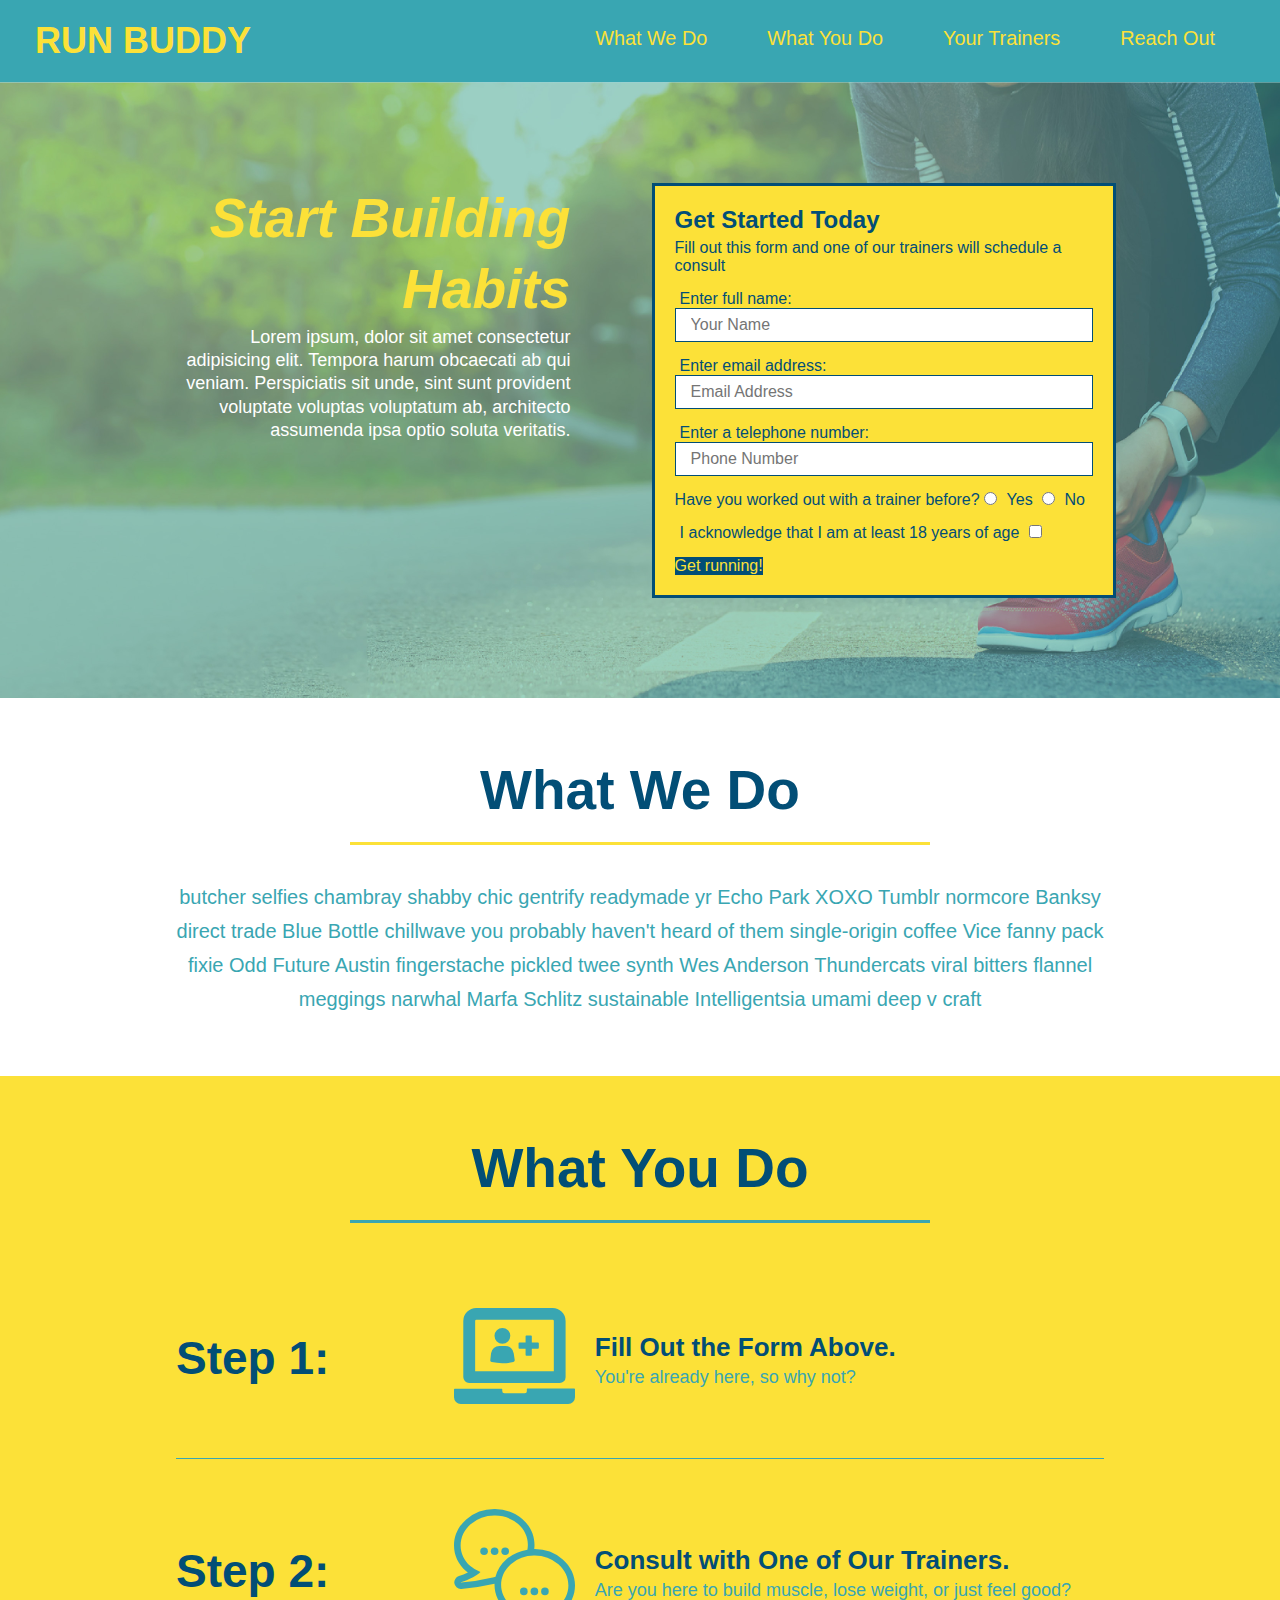
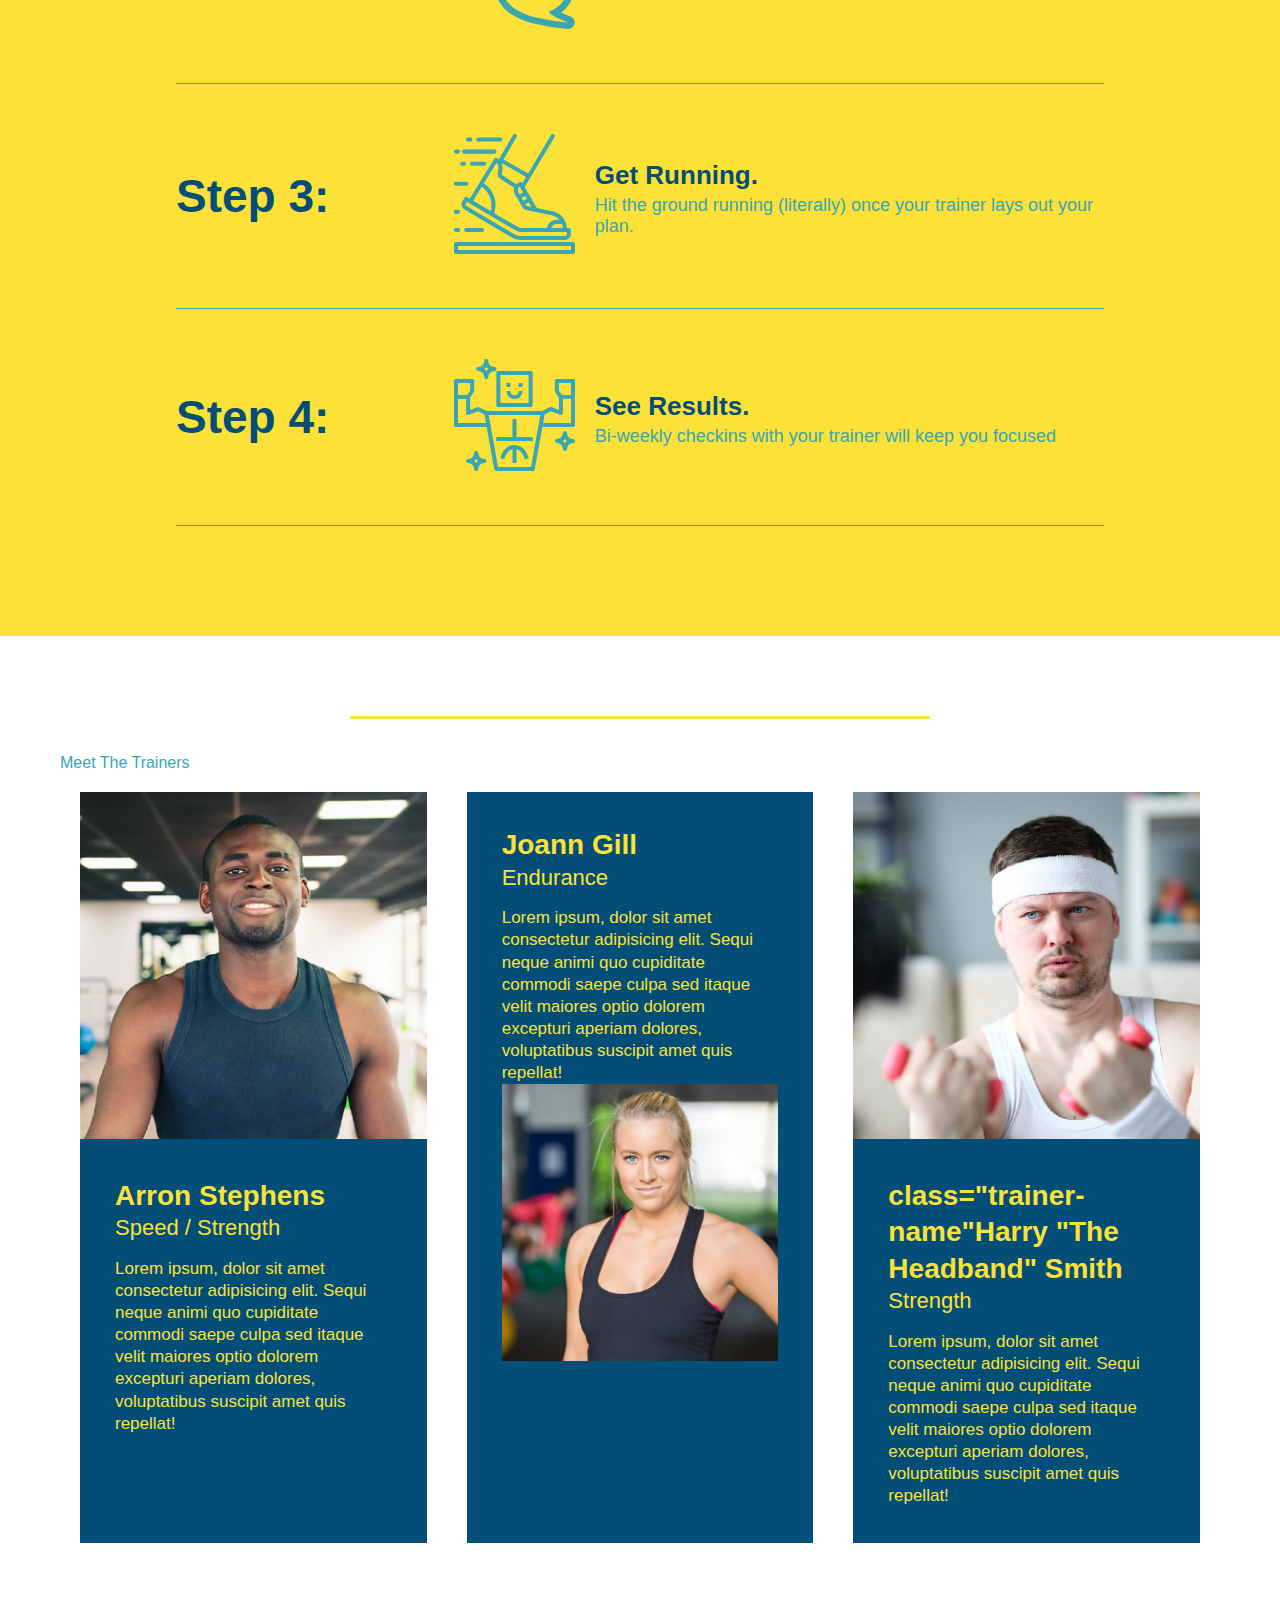
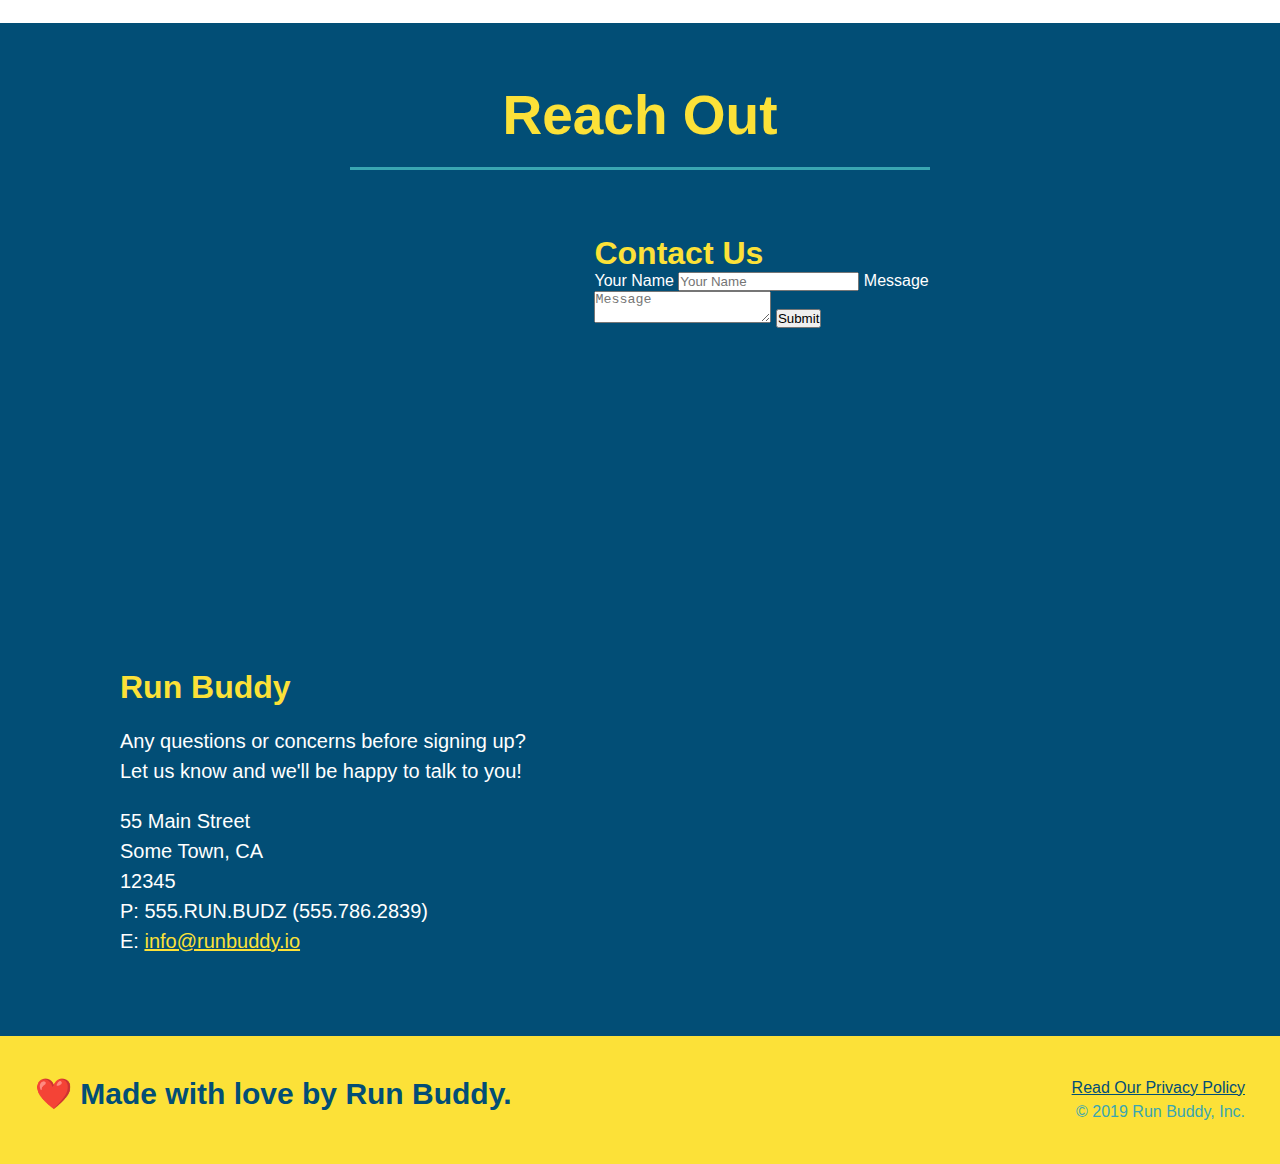
==== index.html @ b23d7da9 "add flexbox to the trainers" ====
<!DOCTYPE html>
<html lang="en">
    <head>
        <meta charset="UTF-8"/>
        <title>Run Buddy</title>
        <link rel="stylesheet" href="./assets/css/style.css" />
    </head>
    <body>
        <header>
            <h1>
                <a href="/">RUN BUDDY</a>
            </h1>
            
            <!--navigation-->
            <nav>
                <!-- Unordered list element -->
                <ul>
                    <!-- List item element -->
                    <li>
                    <!-- Anchor element -->
                    <a href="#what-we-do">What We Do</a>
                    </li>
                    <li>
                    <a href="#what-you-do">What You Do</a>
                    </li>
                    <li>
                    <a href="#your-trainers">Your Trainers</a>
                    </li>
                    <li>
                    <a href="#reach-out">Reach Out</a>
                    </li>                
                </ul>
    
            </nav>    

        </header>


        
        <!--hero/jumbotron-->
        <section class="hero">  
            <div class="hero-cta">
                <h2>Start Building Habits</h2>
                <p>Lorem ipsum, dolor sit amet consectetur adipisicing elit. Tempora harum obcaecati ab qui veniam. Perspiciatis sit unde, sint sunt provident voluptate voluptas voluptatum ab, architecto assumenda ipsa optio soluta veritatis.
                </p>
            </div>
            <div class="hero-form"> 
                <h3>Get Started Today</h3>
                <p>Fill out this form and one of our trainers will schedule a consult</p>
                <!-- Add form element -->
            <form>
                <label for="name">Enter full name:</label>
                <input type="text" placeholder="Your Name" name="name" id="name" class="form-input"/>
                <label for="email">Enter email address:</label>
                <input type="email" placeholder="Email Address" name="email" id="email" class="form-input"/>
                <label for="phone">Enter a telephone number:</label>
                <input type="tel" placeholder="Phone Number" name="phone" id="phone" class="form-input"/>
                <p>
                    Have you worked out with a trainer before?
                    <input type="radio" name="trainer-confirm" id="trainer-yes" />
                    <label for="trainer-yes">Yes</label>
                    <input type="radio" name="trainer-confirm" id="trainer-no" />
                    <label for="trainer-no">No</label>
                  </p>
                  <p>
                      <label for="checkbox">I acknowledge that I am at least 18 years of age
                      </label>
                    <input type="checkbox" name="age-confirm" id="checkbox" />
                  </p>
                  <button type="submit">
                    Get running!
                  </button>
            </form>
            </div>
        </section>
        <!-- end hero -->

        <!--"what we do" section-->
        <section id="what-we-do" class="intro">
            <div class="flex-row">
            <h2 class="section-title primary-border">What We Do </h2>
            </div>
            <div class="flex-row"> 
            <p>
                butcher selfies chambray shabby chic gentrify readymade yr Echo Park XOXO Tumblr normcore Banksy direct trade Blue Bottle chillwave you probably haven't heard of them single-origin coffee Vice fanny pack fixie Odd Future Austin fingerstache pickled twee synth Wes Anderson Thundercats viral bitters flannel meggings narwhal Marfa Schlitz sustainable Intelligentsia umami deep v craft
              </p>
            </div>

        </section>

        <!--"what you do" section-->
        <section id="what-you-do" class="steps"> 
            <div class="flex-row">
            <h2 class="section-title secondary-border">What You Do </h2>
            </div>

            <div class="step">
                <h3>Step 1: </h3> 
                <div class="step-info">
                    <div class="step-img">
                    <img src="./assets/images/step-1.svg" alt="" />
                    </div> 
                 <div class="step-text">    
                <h4>Fill Out the Form Above.</h4>
                <p>You're already here, so why not?</p>
                </div>
            </div>
         </div>


            <div class="step">
                <h3>Step 2: </h3>
                <div class="step-info">
                    <div class="step-img">
                    <img src="./assets/images/step-2.svg" alt="" />
                    </div> 
                <div class="step-text">  
                <h4>Consult with One of Our Trainers.</h4>
                <p>Are you here to build muscle, lose weight, or just feel good?</p>
                </div>
            </div>
        </div>

            <div class="step">
                <h3>Step 3: </h3>
                <div class="step-info">
                    <div class="step-img">
                    <img src="./assets/images/step-3.svg" alt="" />
                </div> 
                <div class="step-text">  
                <h4> Get Running.</h4> 
                <p>Hit the ground running (literally) once your trainer lays out your plan.</p>
            </div>
        </div>
    </div>

            <div class="step">
                <h3>Step 4: </h3>
                <div class="step-info">
                    <div class="step-img">
                <img src="./assets/images/step-4.svg" alt="" />
                </div> 
                <div class="step-text">  
             <h4>See Results.</h4>
            <p>Bi-weekly checkins with your trainer will keep you focused</p>
            </div>
        </div>
    </div>
            
        </section>
        
        <!--"meet the trainers" section-->
        <section id="your-trainers" >
            <div class="flex-row">
            <h2 class="section-title primary-border">
            </div>
                Meet The Trainers </h2>
                <div class="trainers"> 
                <article class="trainer">
                    <img src="./assets/images/trainer-1.jpg" alt="Arron Stephens in his workout clothes, ready to pump iron" />
                    <div class="trainer-bio" >
                        <h3 class="trainer-name">Arron Stephens</h3>
                        <h4 class="trainer-role">Speed / Strength</h4>
                        <p>
                            Lorem ipsum, dolor sit amet consectetur adipisicing elit. Sequi neque animi quo cupiditate commodi saepe culpa sed
                            itaque velit maiores optio dolorem excepturi aperiam dolores, voluptatibus suscipit amet quis repellat!
                        </p>
                    </div>
                </article>

                <article class="trainer">
                    <div class="trainer-bio">
                        <h3 class="trainer-name">Joann Gill</h3>
                        <h4 class="trainer-role">Endurance</h4>
                        <p>
                            Lorem ipsum, dolor sit amet consectetur adipisicing elit. Sequi neque animi quo cupiditate commodi saepe culpa sed
                            itaque velit maiores optio dolorem excepturi aperiam dolores, voluptatibus suscipit amet quis repellat!
                        </p>
                        <img src="./assets/images/trainer-2.jpg" alt="Joann Gill cooling off after a workout" />
                    </div>
                </article>

                <article class="trainer">
                    <img src="./assets/images/trainer-3.jpg" alt="Harry Smith wearing a headband and lifting comically small pink weights" />
                    <div class="trainer-bio">
                        <h3> class="trainer-name"Harry "The Headband" Smith</h3>
                        <h4 class="trainer-role">Strength</h4>
                        <p>
                            Lorem ipsum, dolor sit amet consectetur adipisicing elit. Sequi neque animi quo cupiditate commodi saepe culpa sed
                            itaque velit maiores optio dolorem excepturi aperiam dolores, voluptatibus suscipit amet quis repellat!
                        </p>
                    </div>
                </article>
            </div>
        </section>

        <!--"reach out" section-->
        <section id="reach-out" class="contact">
            <h2 class="section-title secondary-border ">Reach Out</h2>
            <div class="contact-info"> 
                <div>
                <iframe 
                src="https://www.google.com/maps/embed?pb=!1m18!1m12!1m3!1d425342.19918935373!2d-112.4059307425266!3d33.60566950318385!2m3!1f0!2f0!3f0!3m2!1i1024!2i768!4f13.1!3m3!1m2!1s0x872b12ed50a179cb%3A0x8c69c7f8354a1bac!2sPhoenix%2C%20AZ!5e0!3m2!1sen!2sus!4v1605981484242!5m2!1sen!2sus" 
                width="400" height="400" 
                frameborder="0" 
                style="border:0;" 
                allowfullscreen="" 
                aria-hidden="false" 
                tabindex="0"> 
                </iframe>
            </div>

            <div class="contact-form">
                <h3>Contact Us</h3>
                <form>
                  <label for="contact-name">Your Name</label>
                  <input type="text" id="contact-name" placeholder="Your Name" />
              
                  <label for="contact-message">Message</label>
                  <textarea id="contact-message" placeholder="Message"></textarea>
              
                  <button type="submit">Submit</button>
                </form>
              </div>

            <div>
                <h3 >Run Buddy</h3>
                <p>
                  Any questions or concerns before signing up?
                  <br />
                  Let us know and we'll be happy to talk to you!
                </p>
                <address>
                    55 Main Street <br/>
                    Some Town, CA <br/>
                    12345 <br/>
                    P: 555.RUN.BUDZ (555.786.2839)<br/>
                    E: <a href="mailto:info@runbuddy.io">info@runbuddy.io</a>
                </address>
              </div>
            </div>
            
        </section>
        
        <!--footer-->
        <footer>
        <h2>❤️ Made with love by Run Buddy.</h2>
        <div>
            <a href="./privacy-policy.html">Read Our Privacy Policy</a><br />
            &copy; 2019 Run Buddy, Inc.
          </div>
        </footer>

    </body>
</html>
---- assets/css/style.css ----
* {
    margin: 0;
    padding: 0;
    box-sizing: border-box;
  }

body {
    /* more on this crazy alphanumerical value in a minute! */
    color: #39a6b2;
    font-family: Helvetica, Arial, sans-serif;
  }

  /* apply styles to <header> */
header {
    padding: 20px 35px;
    background-color: #39a6b2;
    display: flex;
    justify-content: space-between;
    flex-wrap: wrap;
  }

  header h1 {
    font-weight: bold;
    font-size: 36px;
    color: #fce138;
    margin: 0;
  }
  
  header a {
    text-decoration: none;
    color: #fce138;
  }


  header nav {
    margin: 7px 0;
  }

  header nav ul {
    display: flex;
    flex-wrap: wrap;
    justify-content: space-between;
    align-items: center;
    list-style: none;
  }

  header nav ul li a {
    margin: 0 30px;
    font-weight: lighter;
    font-size: 1.55vw;
  }

  section {
    padding: 60px;
  }

  /* Hero Style Start */
.hero {
    background-image: url("./hero-bg.jpg");
    background-size: cover;
    background-position: center;
    display: flex;
    justify-content: center;
    flex-wrap: wrap;
  }

  .hero-cta{
    width: 35%;
    text-align: right;
    margin: 3.5%;
    color: #fff;
    font-size: 18px;
    line-height: 1.3;
  }

  .hero-cta h2{
    font-style: italic;
    font-size: 55px;
    color:#fce138;
  }

  .hero-form {
    border: 3px solid #024e76;
    background-color: #fce138;
    padding: 20px;
    color: #024e76;
    right: 140px;
    width: 40%;
    margin: 3.5%;
  }

  .hero-form h3 {
    font-size: 24px;
    margin: 0;
  }

  .hero-form p {
    margin: 5px 0 15px 0;
  }


.hero-form p {
    margin: 5px 0 15px 0;
  }
  
  .form-input {
    border: 1px solid #024e76;
    display: block;
    padding: 7px 15px;
    font-size: 16px;
    color: #024e76;
    width: 100%;
    margin-bottom: 15px;
  }

  .hero-form label {
    margin: 0 5px;
  }

  .hero-form button{
      color:#fce138;
      background-color:#024e76;
      border:none;
      padding: 10px 20 px;
      font-size: 16px;
  }
  /* Hero Style End */

.section-title {
    font-size: 55px;
    color: #024e76;
    border-bottom: 3px solid;
    padding-bottom: 20px;
    text-align: center;
    margin: 0 auto 35px auto;
    width: 50% ;
  }

  .primary-border{
    border-color: #fce138;
  }

  .intro p {
    line-height: 1.7;
    color: #39a6b2;
    width: 80%;
    font-size: 20px;
    margin: 0 auto;
    text-align: center;
  }

  .steps{
      background: #fce138;
  }

  .secondary-border{
      border-color: #39a6b2;
  }

  /* .steps div {
      margin-bottom: 80px;
  }

  .steps img {
      width: 15%;
      margin: 10px 0;
  } */

  .steps p {
    color: #39a6b2;
    font-size: 23px;
}

  .step {
    margin: 50px auto;
    padding-bottom: 50px;
    width: 80%;
    border-bottom: 1px solid #39a6b2;
    display: flex;
    flex-wrap: wrap;
    align-items: center;
    justify-content: space-between;
  }

  .step h3{
      color: #024e76;
      font-size: 46px;
      flex: 1 30%;
  }

  .step-text {
    flex: 12;
  }

  .step-text p {
    font-size: 18px;
  }

  .step-text h4 {
    font-size: 26px;
    line-height: 1.5;
    color: #024e76;
  }

  .step-info{
    flex: 2 70%;
    display: flex;
    flex-wrap: wrap;
    align-items: center;
  }

  .step-img {
    flex: 1 12%;
    margin-right: 20px;
  }

  .step-img img {
    max-width: 100%;
  }
  
  .trainers{
    width: 100%;
    margin: 0 auto;
    display: flex;
    flex-wrap: wrap;
    justify-content: space-around;
  }


  .trainer{
      /* width:900px; */
      margin: 20px;
      background:#024e76;
      color:#fce138;
      flex:1;
      /* overflow: auto; */
  }

  .trainer img{
      width:100%;
  }

  .trainer-bio{
      padding:35px;
      line-height: 1.3;
  }

  .trainer-bio h3{
      font-size: 28px;
  }

  .trainer-bio h4 {
      font-weight: lighter;
      font-size: 22px;
      margin-bottom: 15px;
  }

  .trainer-bio p {
      font-size: 17px;
  }

 
 

  .flex-row{
    display: flex;
  }

  /* Reach Out */
  .contact {
      background: #024e76;      
  }

  .contact h2{
    color:#fce138;
  }

  .contact-info iframe {
    width: 400px;
    height: 400px;
  }

  .contact-info div {
    width: 410px;
    display: inline-block;
    vertical-align: top;
    text-align: left;
    margin: 30px 0 0 60px;
    color: white;
  }

  .contact-info h3{
    color:#fce138;
    font-size: 32px
}

.contact-info p, .contact-info address{
    margin: 20px 0;
    line-height: 1.5;
    font-size: 20px;
    font-style: normal;
}

.contact-info a {
    color:#fce138
}

/* Apply styles to footer */
  footer {
    display: flex;
    background: #fce138;
    width: 100%;
    padding: 40px 35px;
    justify-content: space-between;
    flex-wrap: wrap;
  }

  footer h2 {
    color: #024e76;
    font-size: 30px;
    margin: 0;
  }

  footer div {
    line-height: 1.5;
    text-align: right;
  }

  footer a {
    color: #024e76;
  }
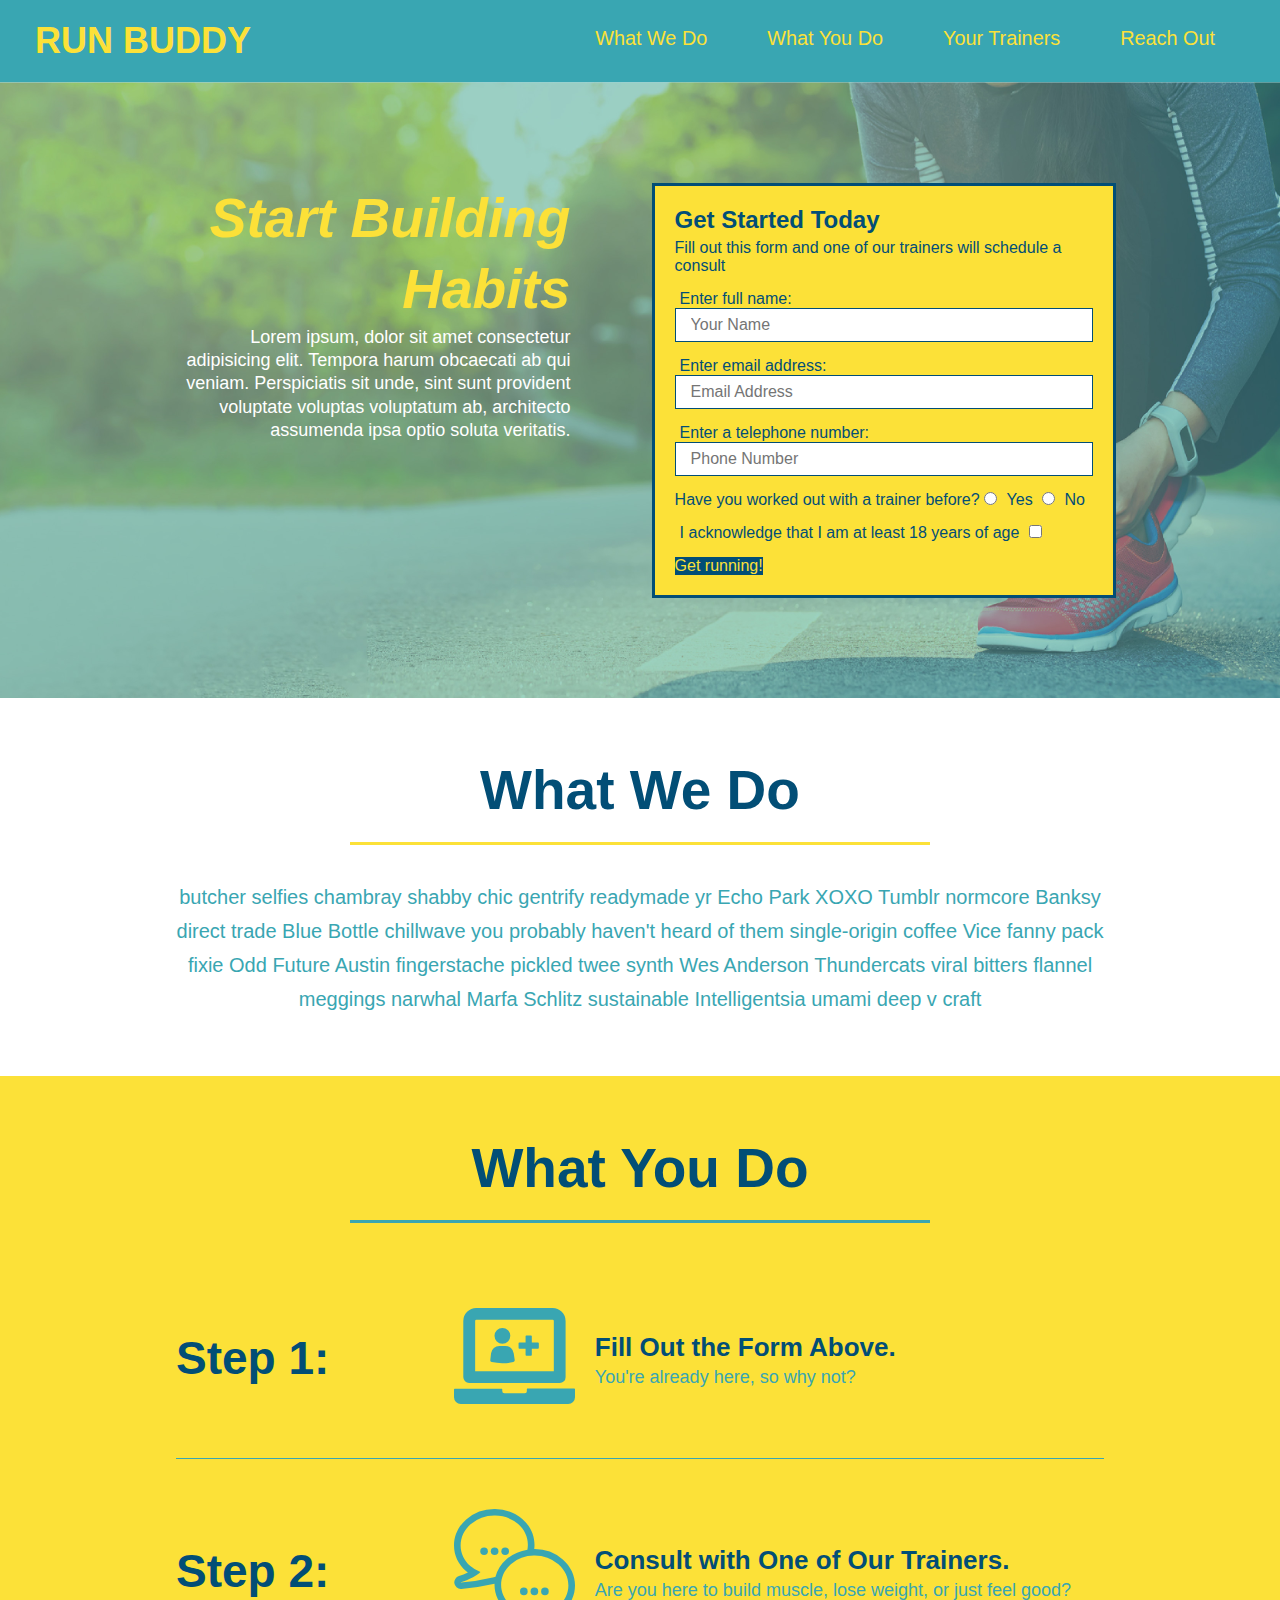
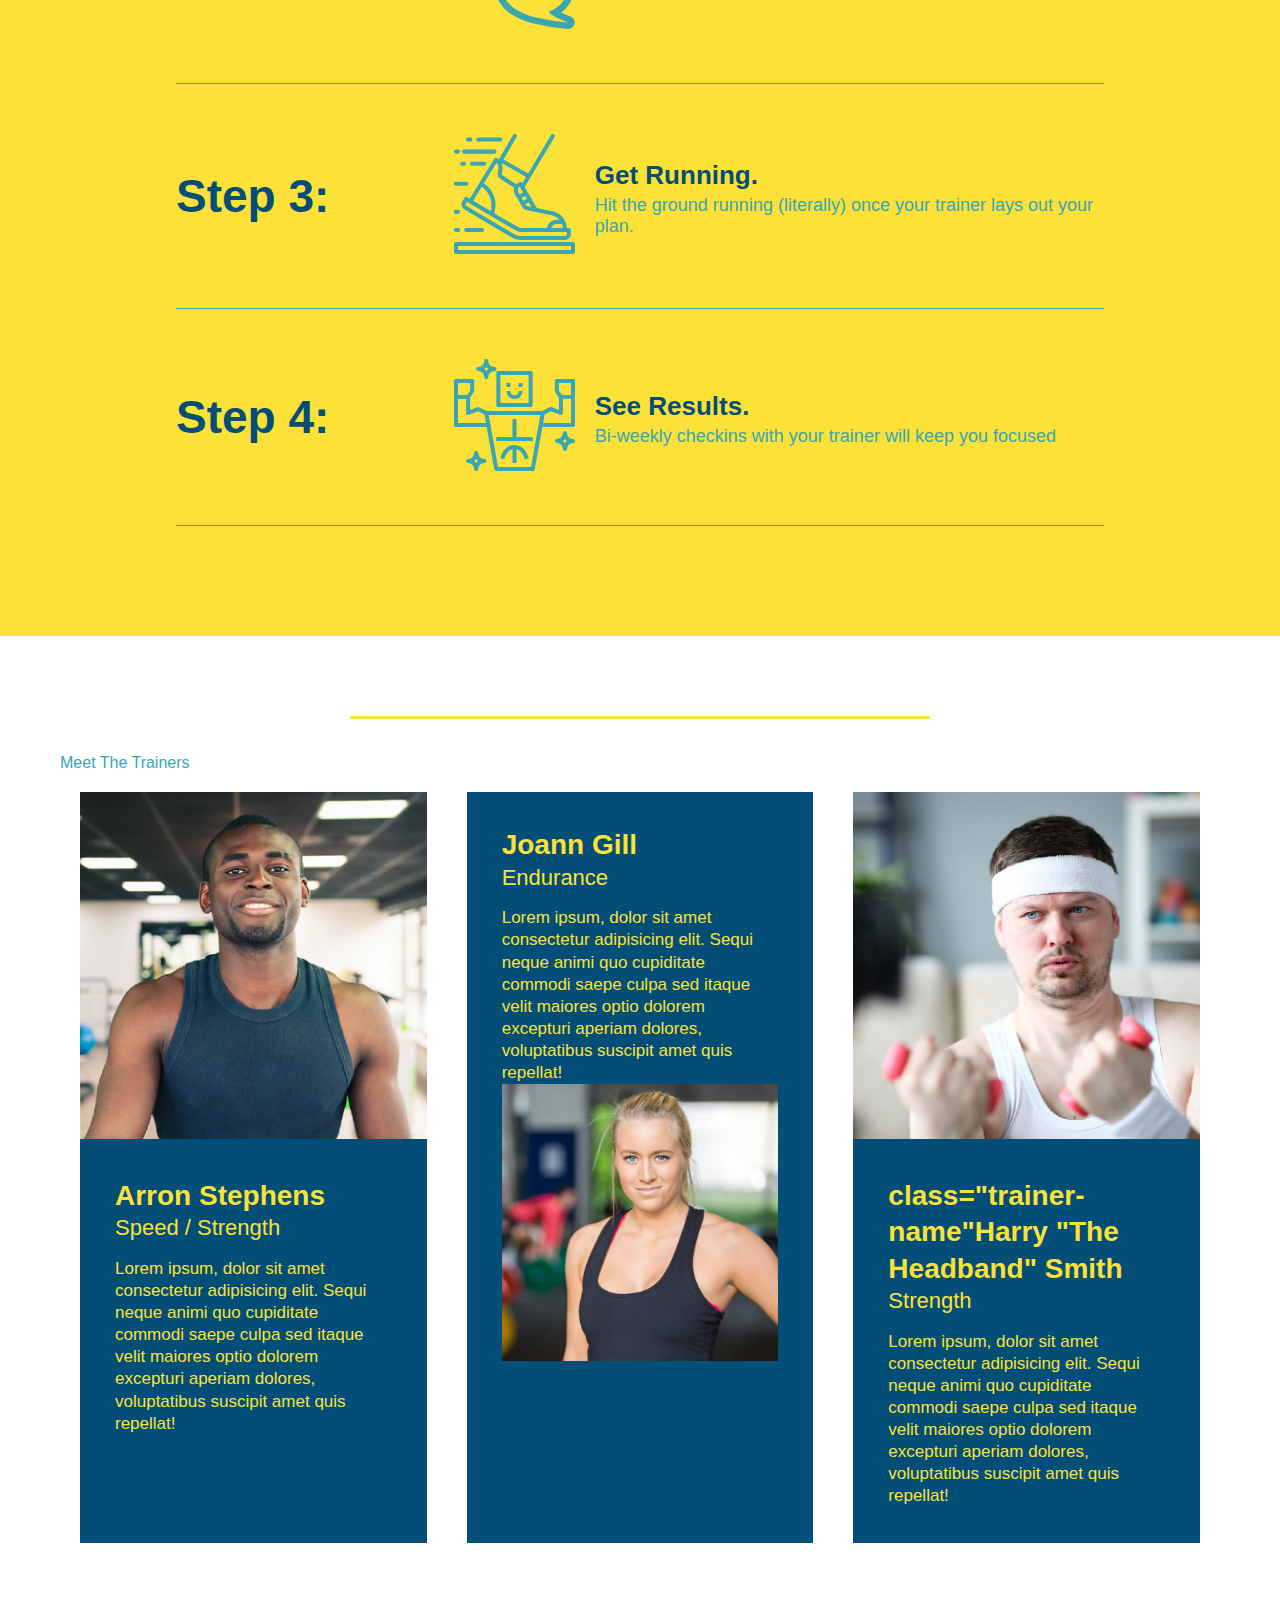
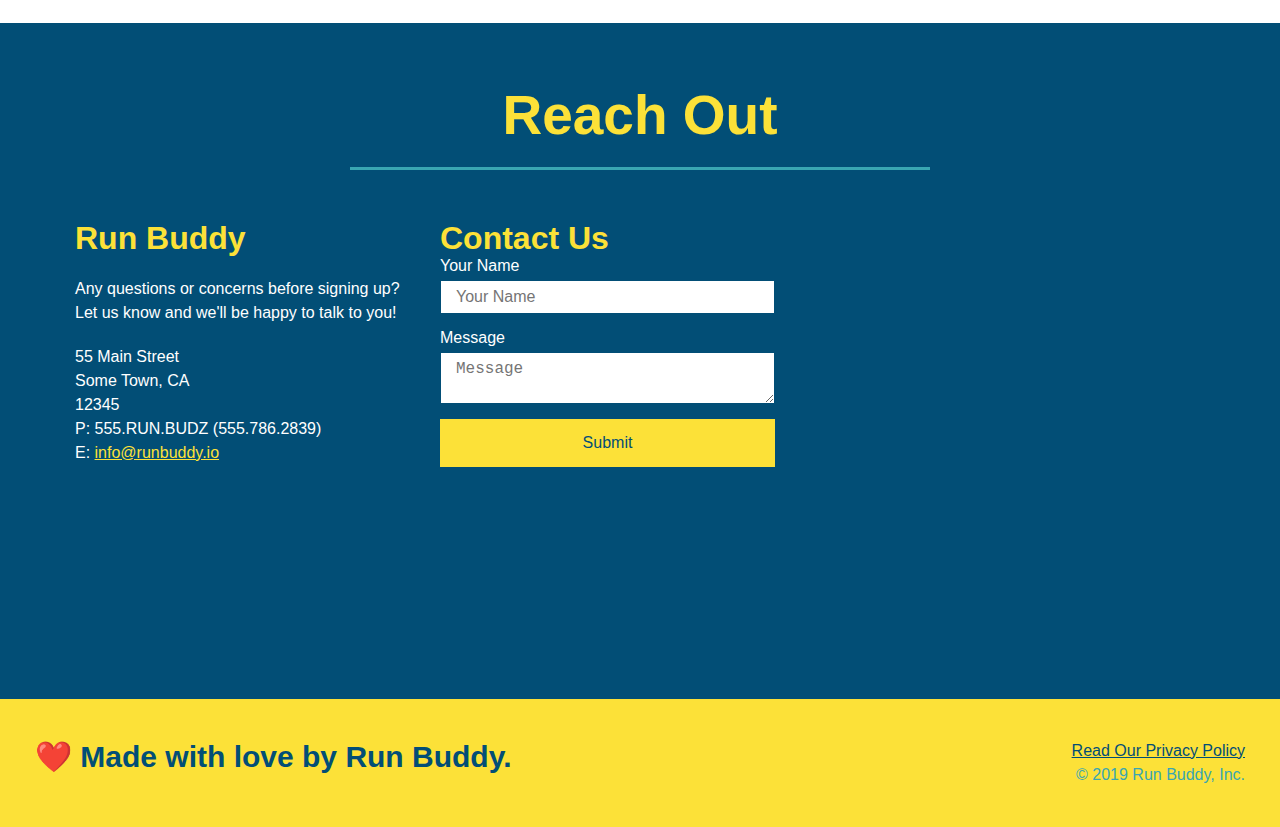
==== commit d867ba51: "reach out flexbox" ====
--- a/index.html
+++ b/index.html
@@ -199,6 +199,36 @@
             <h2 class="section-title secondary-border ">Reach Out</h2>
             <div class="contact-info"> 
                 <div>
+                    <h3 >Run Buddy</h3>
+                    <p>
+                      Any questions or concerns before signing up?
+                      <br />
+                      Let us know and we'll be happy to talk to you!
+                    </p>
+
+                    <address>
+                        55 Main Street <br/>
+                        Some Town, CA <br/>
+                        12345 <br/>
+                        P: 555.RUN.BUDZ (555.786.2839)<br/>
+                        E: <a href="mailto:info@runbuddy.io">info@runbuddy.io</a>
+                    </address>
+                  </div>
+                
+                <div class="contact-form">
+                    <h3>Contact Us</h3>
+                    <form>
+                      <label for="contact-name">Your Name</label>
+                      <input type="text" id="contact-name" placeholder="Your Name" />
+                  
+                      <label for="contact-message">Message</label>
+                      <textarea id="contact-message" placeholder="Message"></textarea>
+                  
+                      <button type="submit">Submit</button>
+                    </form>
+                  </div>
+
+                <div>
                 <iframe 
                 src="https://www.google.com/maps/embed?pb=!1m18!1m12!1m3!1d425342.19918935373!2d-112.4059307425266!3d33.60566950318385!2m3!1f0!2f0!3f0!3m2!1i1024!2i768!4f13.1!3m3!1m2!1s0x872b12ed50a179cb%3A0x8c69c7f8354a1bac!2sPhoenix%2C%20AZ!5e0!3m2!1sen!2sus!4v1605981484242!5m2!1sen!2sus" 
                 width="400" height="400" 
@@ -210,34 +240,6 @@
                 </iframe>
             </div>
 
-            <div class="contact-form">
-                <h3>Contact Us</h3>
-                <form>
-                  <label for="contact-name">Your Name</label>
-                  <input type="text" id="contact-name" placeholder="Your Name" />
-              
-                  <label for="contact-message">Message</label>
-                  <textarea id="contact-message" placeholder="Message"></textarea>
-              
-                  <button type="submit">Submit</button>
-                </form>
-              </div>
-
-            <div>
-                <h3 >Run Buddy</h3>
-                <p>
-                  Any questions or concerns before signing up?
-                  <br />
-                  Let us know and we'll be happy to talk to you!
-                </p>
-                <address>
-                    55 Main Street <br/>
-                    Some Town, CA <br/>
-                    12345 <br/>
-                    P: 555.RUN.BUDZ (555.786.2839)<br/>
-                    E: <a href="mailto:info@runbuddy.io">info@runbuddy.io</a>
-                </address>
-              </div>
             </div>
             
         </section>
--- a/assets/css/style.css
+++ b/assets/css/style.css
@@ -275,17 +275,27 @@
     color:#fce138;
   }
 
+  .contact-info{
+    display: flex;
+    justify-content: space-between;
+    flex-wrap: wrap;
+  }
+
+  .contact-info > * {
+    flex: 1;
+    margin: 15px;
+  }
+
   .contact-info iframe {
-    width: 400px;
     height: 400px;
   }
 
   .contact-info div {
-    width: 410px;
+    /* width: 410px;
     display: inline-block;
     vertical-align: top;
     text-align: left;
-    margin: 30px 0 0 60px;
+    margin: 30px 0 0 60px; */
     color: white;
   }
 
@@ -297,12 +307,33 @@
 .contact-info p, .contact-info address{
     margin: 20px 0;
     line-height: 1.5;
-    font-size: 20px;
+    font-size: 16px;
     font-style: normal;
 }
 
 .contact-info a {
     color:#fce138
+}
+
+.contact-form input, .contact-form textarea{
+border: 1px solid #024e76;
+display: block;
+padding: 7px 15px;
+font-size: 16px;
+color: #024e76;
+width: 100%;
+margin-bottom: 15px;
+margin-top: 5px;
+}
+
+.contact-form button{
+  width: 100%;
+  border: none;
+  background: #fce138;
+  color: #024e76;
+  text-align: center;
+  padding: 15px 0;
+  font-size: 16px;
 }
 
 /* Apply styles to footer */
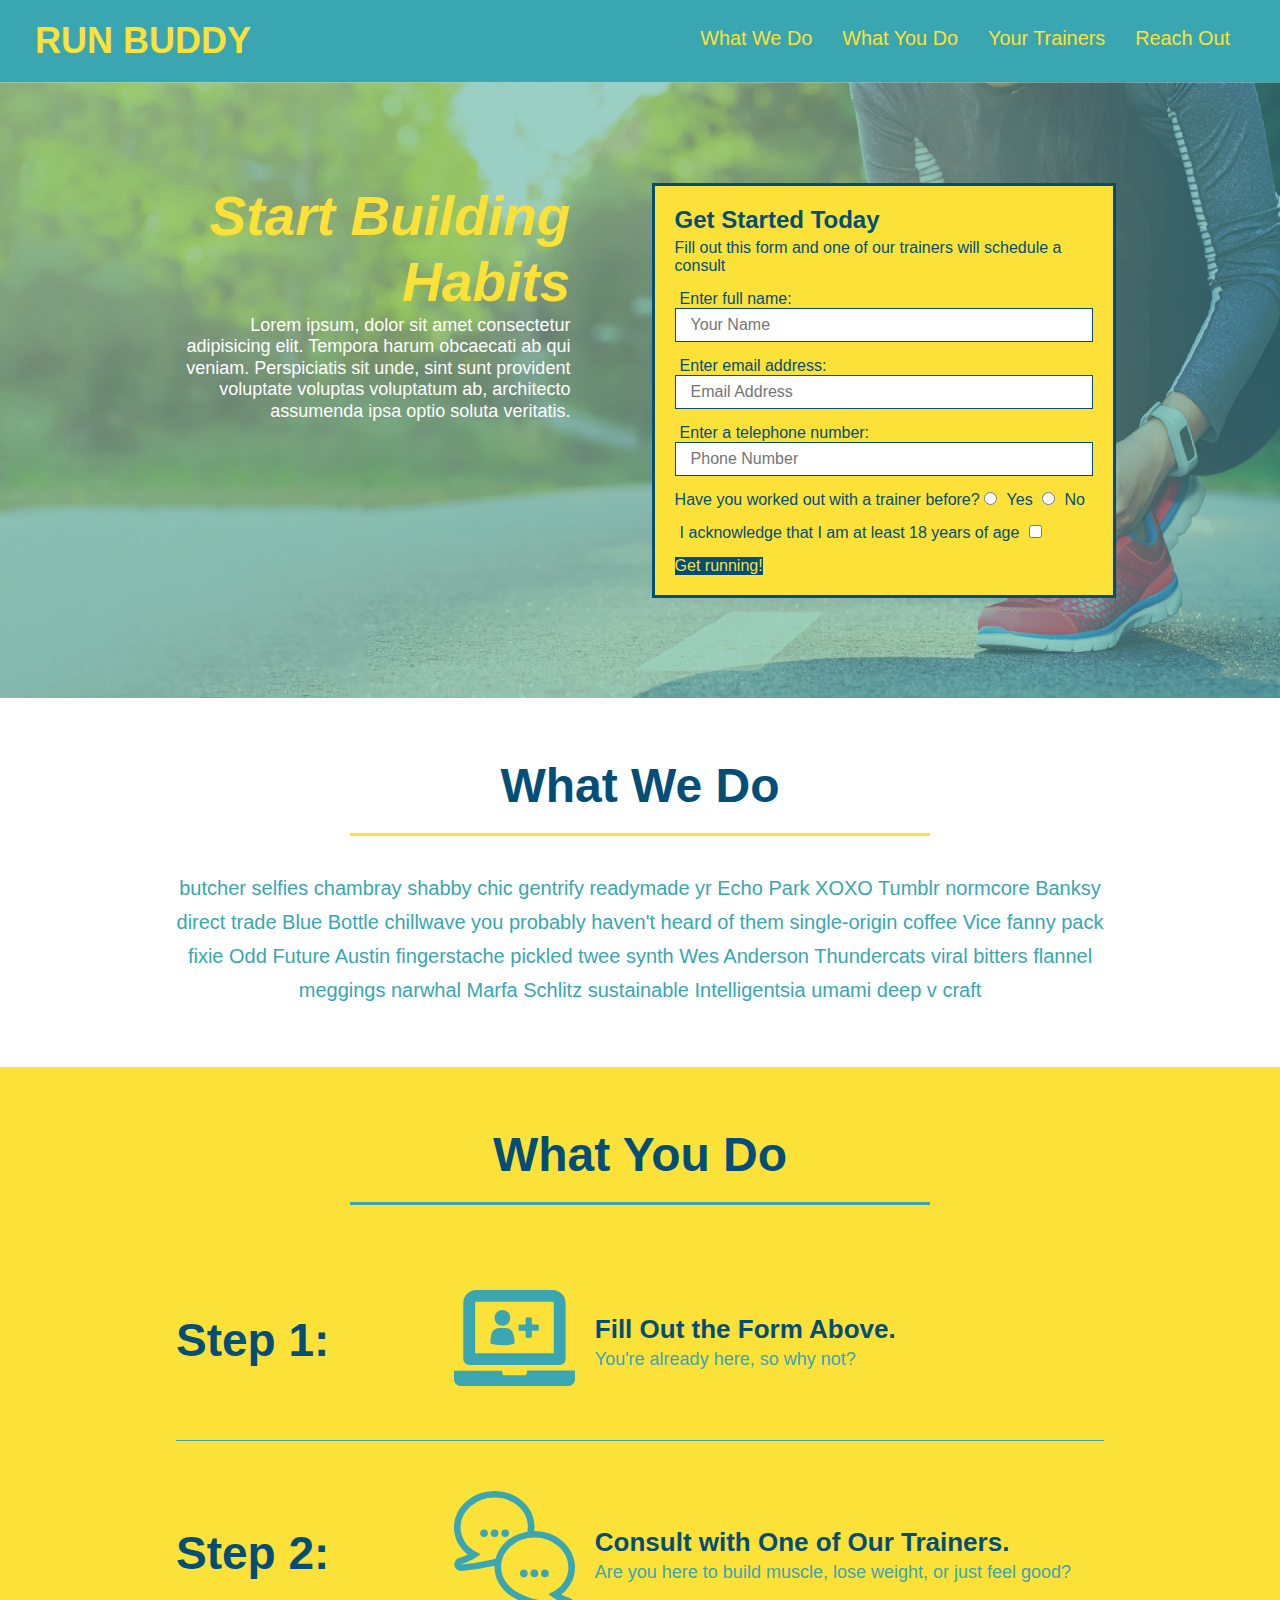
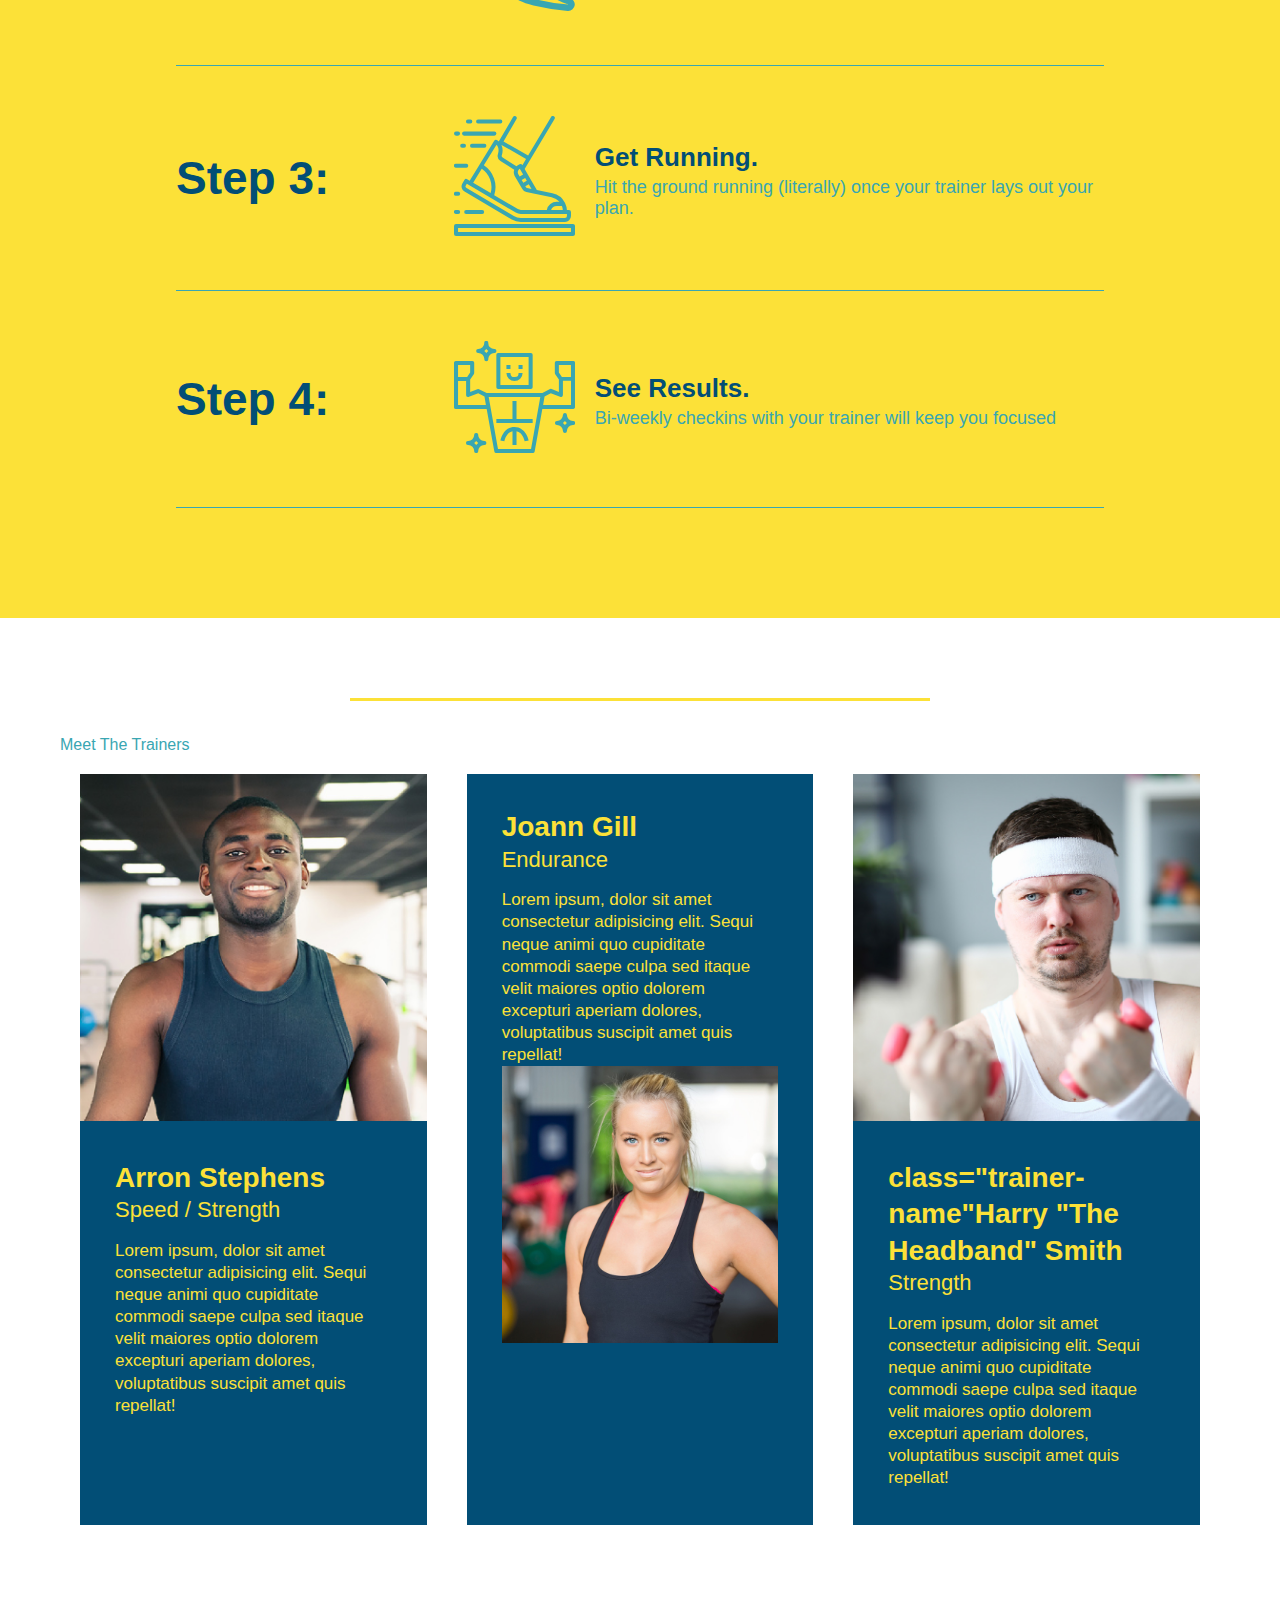
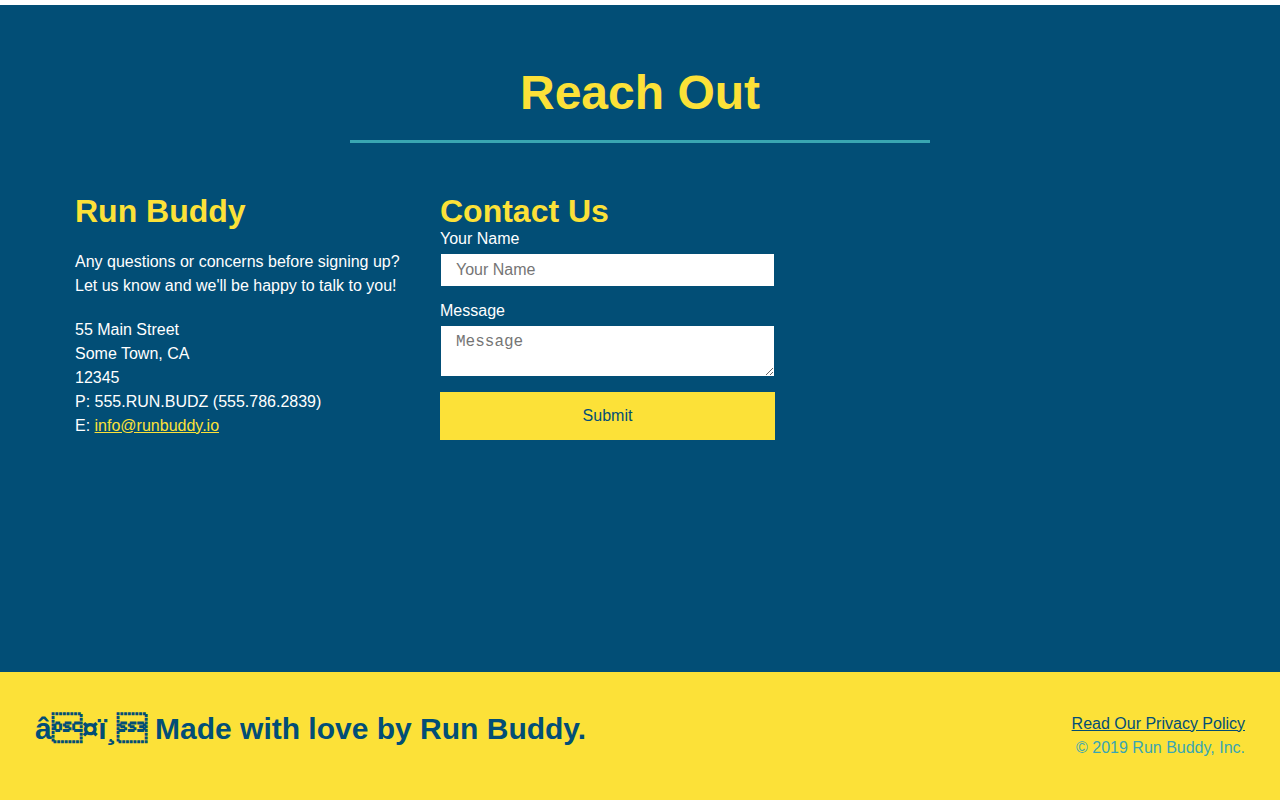
==== commit 525ca89d: "media queries base" ====
--- a/index.html
+++ b/index.html
@@ -1,7 +1,8 @@
 <!DOCTYPE html>
 <html lang="en">
     <head>
-        <meta charset="UTF-8"/>
+        <!-- <meta charset="UTF-8"/> -->
+        <meta name="viewport" content="width=device-width, initial-scale=1.0" />
         <title>Run Buddy</title>
         <link rel="stylesheet" href="./assets/css/style.css" />
     </head>
--- a/assets/css/style.css
+++ b/assets/css/style.css
@@ -45,7 +45,7 @@
   }
 
   header nav ul li a {
-    margin: 0 30px;
+    padding: 10px 15px;
     font-weight: lighter;
     font-size: 1.55vw;
   }
@@ -62,6 +62,7 @@
     display: flex;
     justify-content: center;
     flex-wrap: wrap;
+    align-items: flex-start;
   }
 
   .hero-cta{
@@ -70,7 +71,7 @@
     margin: 3.5%;
     color: #fff;
     font-size: 18px;
-    line-height: 1.3;
+    line-height: 1.2;
   }
 
   .hero-cta h2{
@@ -127,7 +128,7 @@
   /* Hero Style End */
 
 .section-title {
-    font-size: 55px;
+    font-size: 48px;
     color: #024e76;
     border-bottom: 3px solid;
     padding-bottom: 20px;
@@ -359,4 +360,19 @@
 
   footer a {
     color: #024e76;
-  }+  }
+
+/* MEDIA QUERY FOR SMALLER DESKTOP SCREENS AND SMALLER */
+@media screen and (max-width: 980px) {
+
+}
+
+/* MEDIA QUERY FOR TABLETS AND SMALLER */
+@media screen and (max-width: 768px) {
+  
+}
+
+/* MEDIA QUERY FOR MOBILE PHONES AND SMALLER */
+@media screen and (max-width: 575px) {
+  
+}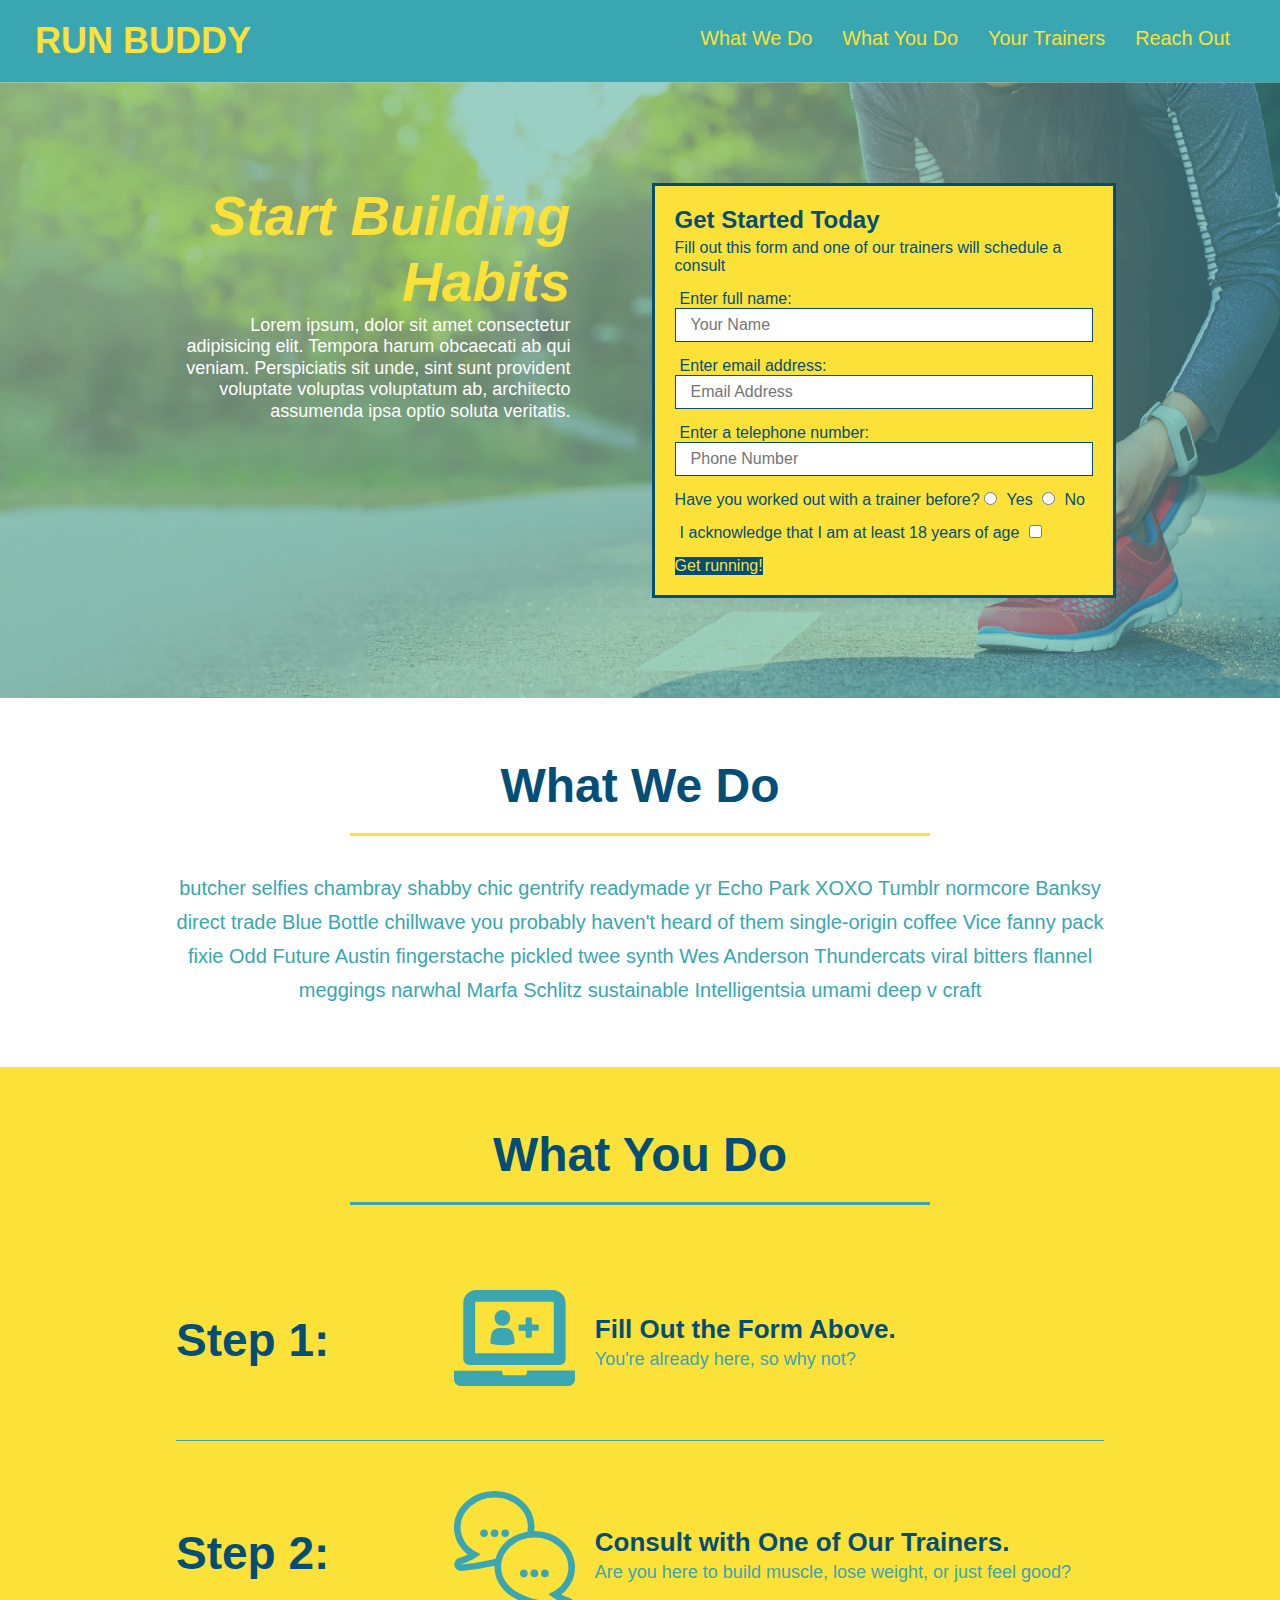
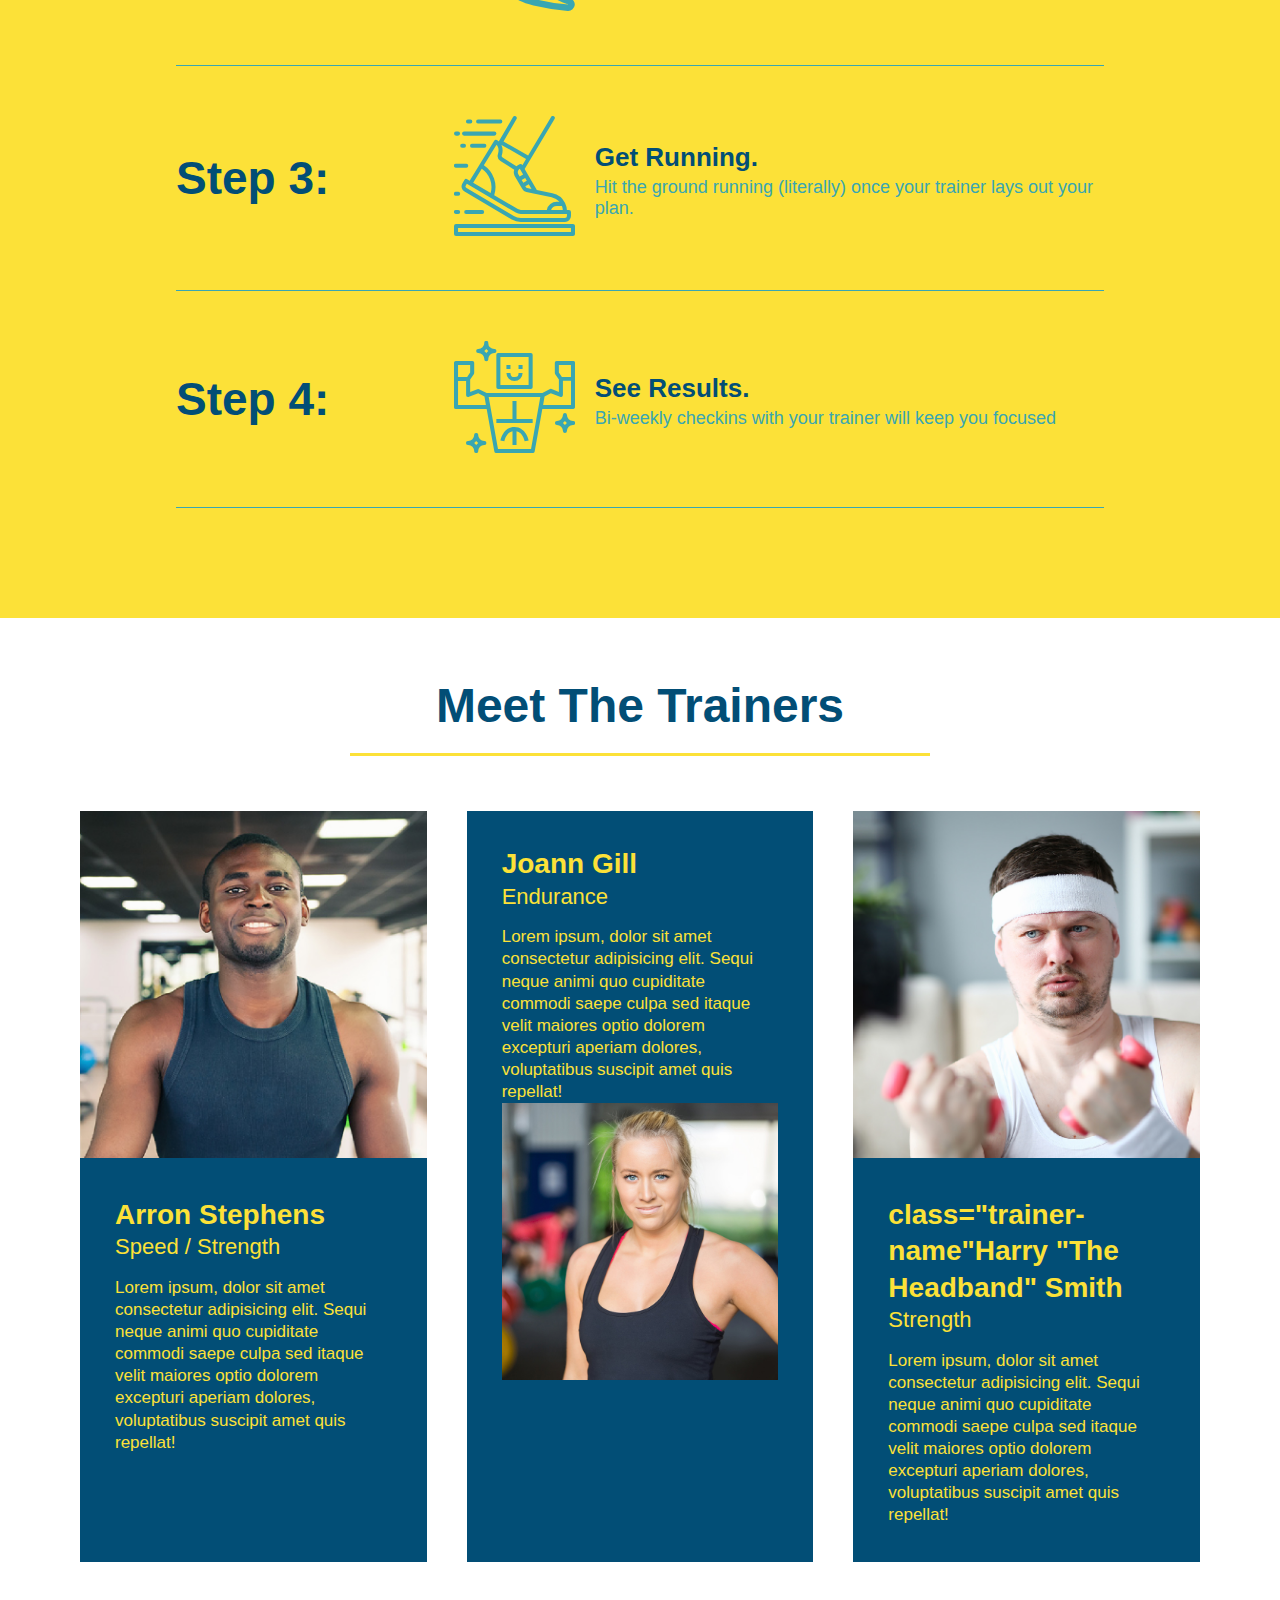
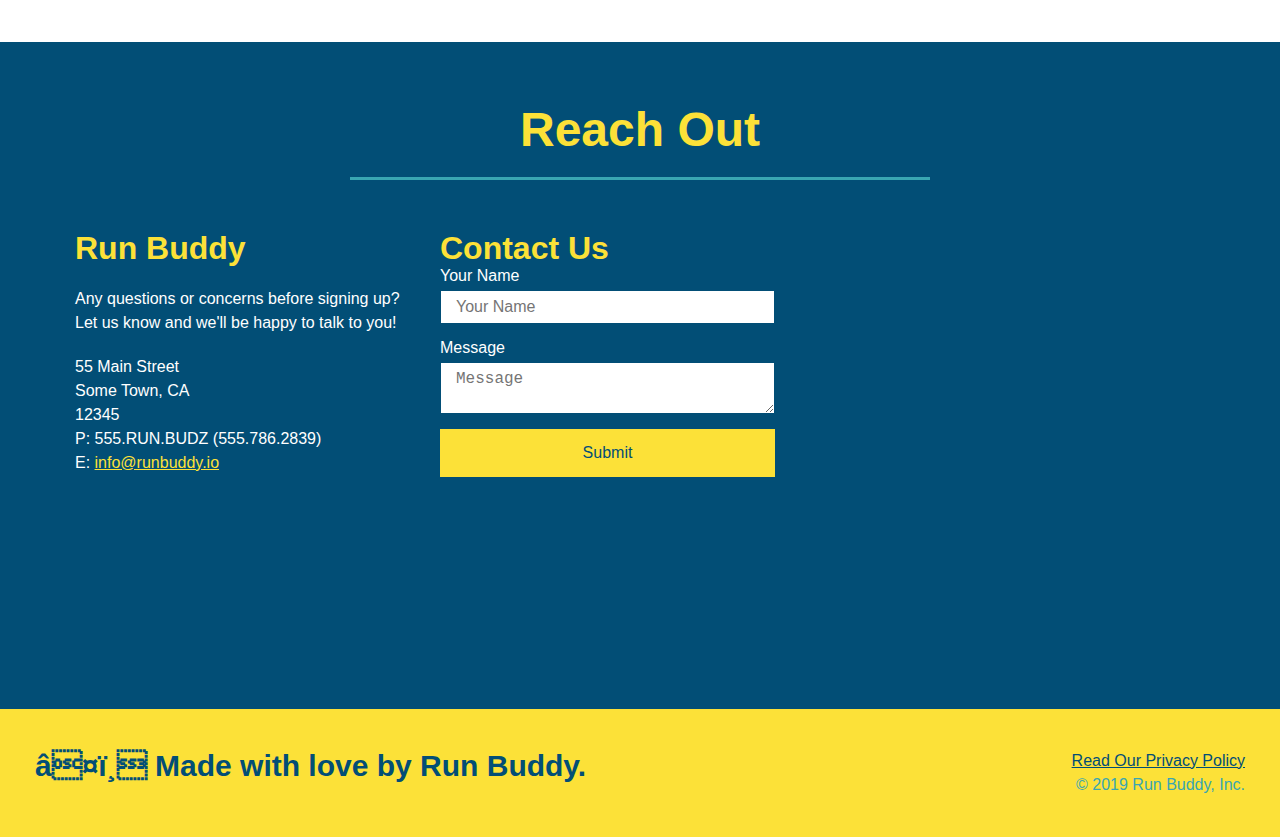
==== commit c72626ae: "fully updated media query" ====
--- a/index.html
+++ b/index.html
@@ -154,8 +154,8 @@
         <section id="your-trainers" >
             <div class="flex-row">
             <h2 class="section-title primary-border">
-            </div>
                 Meet The Trainers </h2>
+            </div>
                 <div class="trainers"> 
                 <article class="trainer">
                     <img src="./assets/images/trainer-1.jpg" alt="Arron Stephens in his workout clothes, ready to pump iron" />
--- a/assets/css/style.css
+++ b/assets/css/style.css
@@ -364,15 +364,108 @@
 
 /* MEDIA QUERY FOR SMALLER DESKTOP SCREENS AND SMALLER */
 @media screen and (max-width: 980px) {
-
+  header {
+    padding-bottom: 0;
+    justify-content: center;
+  }
+
+  header h1 {
+    width: 100%;
+    text-align: center;
+  }
+
+  header nav ul {
+    margin-top: 20px;
+    width: 100%;
+    justify-content: center;
+  }
+
+  header nav ul li a {
+    font-size: 20px;
+  }
+
+  .hero-cta, .hero-form {
+    width: 100%;
+  }
+  
+  .hero-cta {
+    text-align: center;
+  }
+
+  .section-title {
+    width: 80%;
+  }
+  
+  .trainer {
+    flex: 0 70%;
+  }
+  
+  .contact-info iframe{
+    flex: 1 100%;
+  }
+
+  footer h2, footer div {
+    text-align: center;
+    width: 100%;
+  }
 }
 
 /* MEDIA QUERY FOR TABLETS AND SMALLER */
 @media screen and (max-width: 768px) {
-  
+  section {
+    padding: 30px 15px;
+  }
+
+  .step h3 {
+    flex: 1 100%;
+    text-align: center;
+  }
+
+  .step-info {
+    flex: 2 100%;
+    text-align: center;
+    justify-content: center;
+  }
+
+  .step-img {
+    flex: 0 32%;
+    margin-right: 0;
+    margin-top: 15px;
+    margin-bottom: 15px;
+  }
+
+  .step-text {
+    flex: 100%;  
+  }
 }
 
 /* MEDIA QUERY FOR MOBILE PHONES AND SMALLER */
 @media screen and (max-width: 575px) {
-  
+  .hero-form button {
+    width: 100%;
+  }
+
+  .section-title {
+    width: 95%;
+  }
+
+  .intro p {
+    width: 100%;
+  }
+
+  .trainer {
+    flex: 0 100%;
+  }
+
+  .contact-info {
+    text-align: center;
+  }
+
+  .contact-info > * {
+    flex: 0 100%;
+  }
+
+  .contact-form {
+    order: 3;
+  }
 }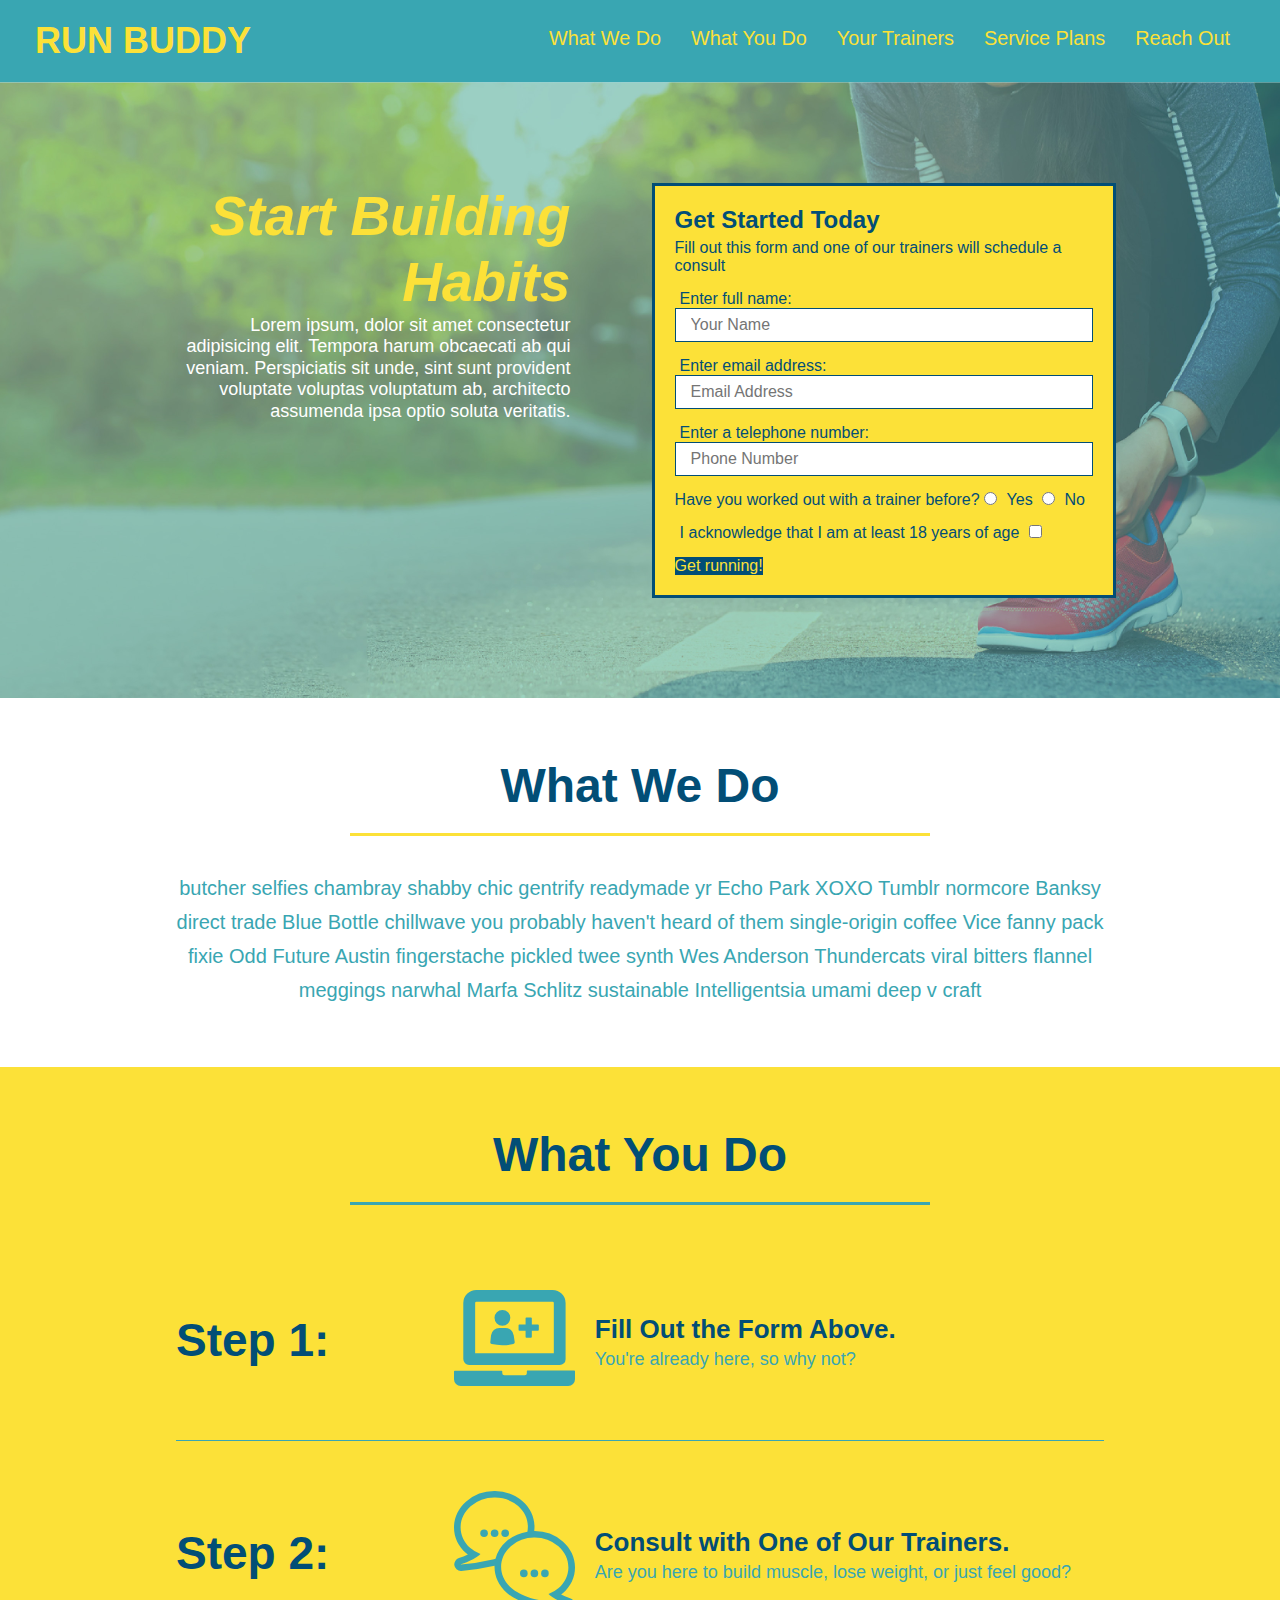
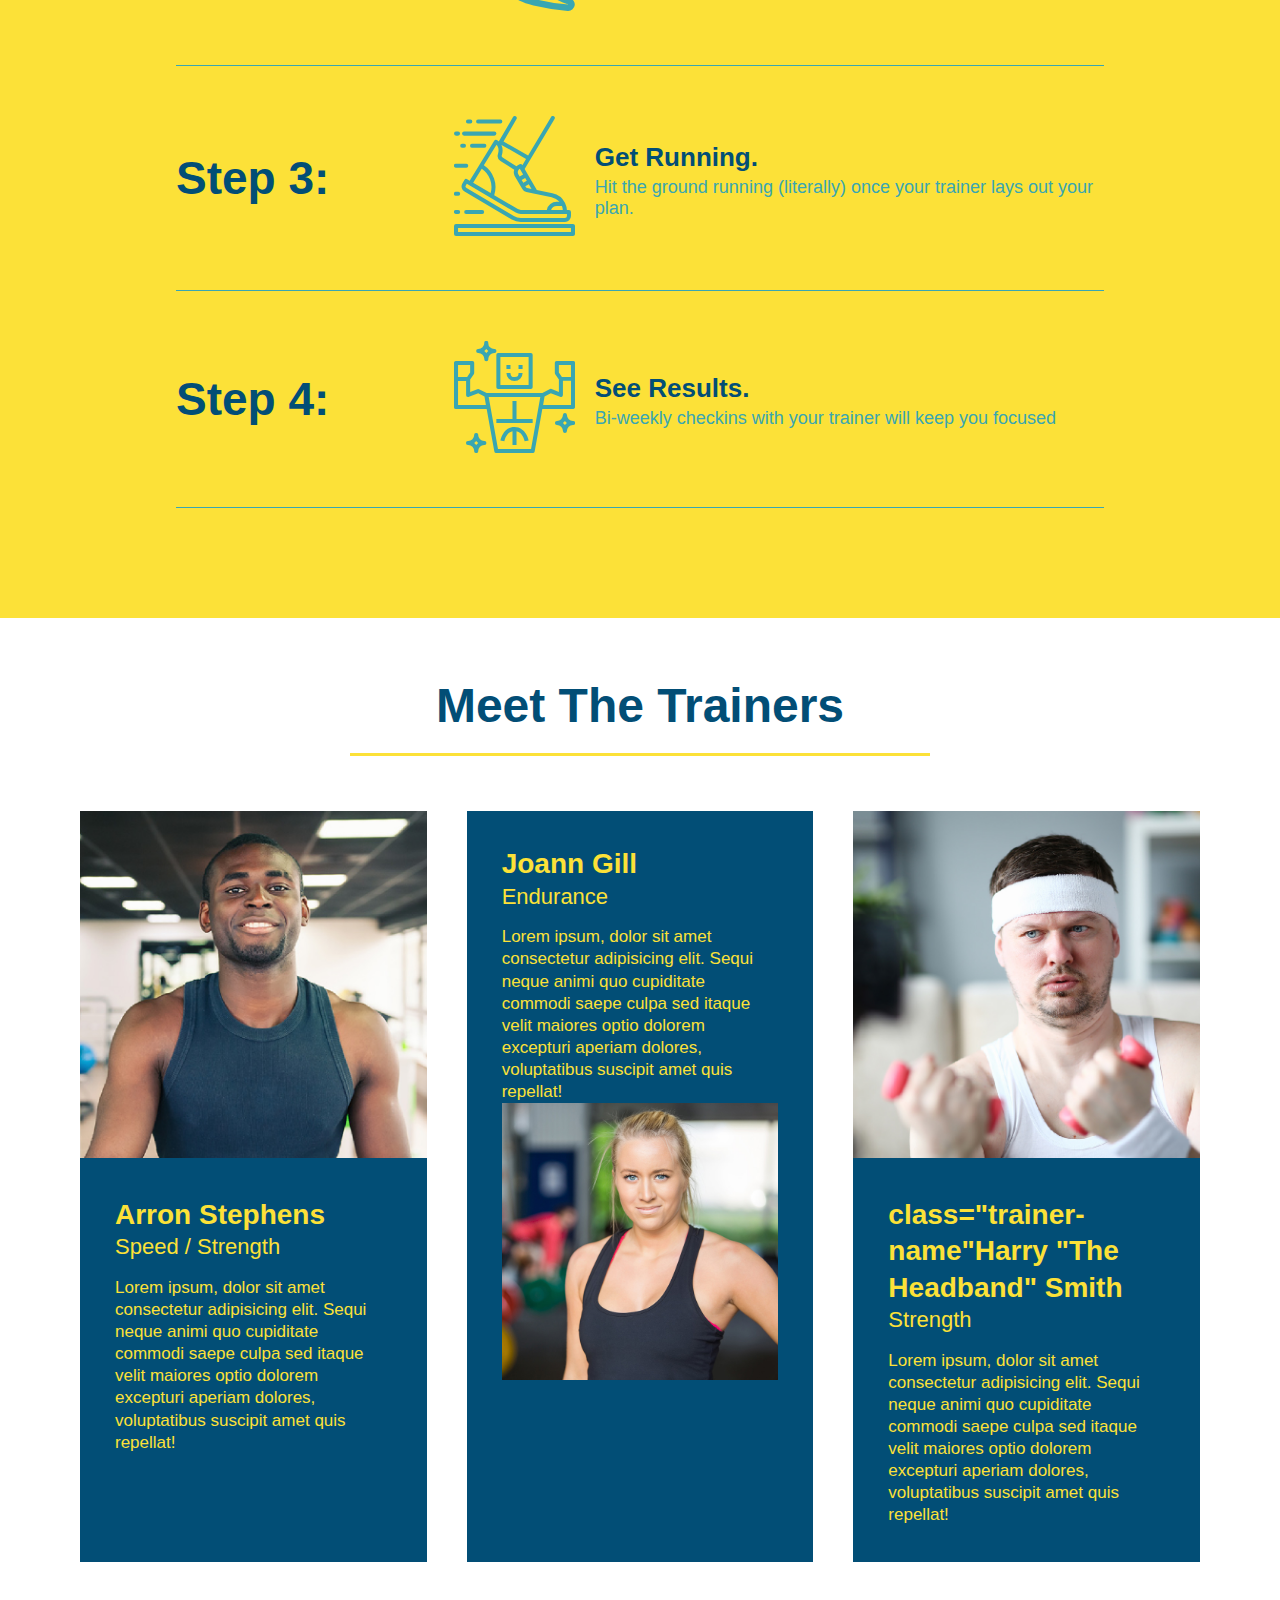
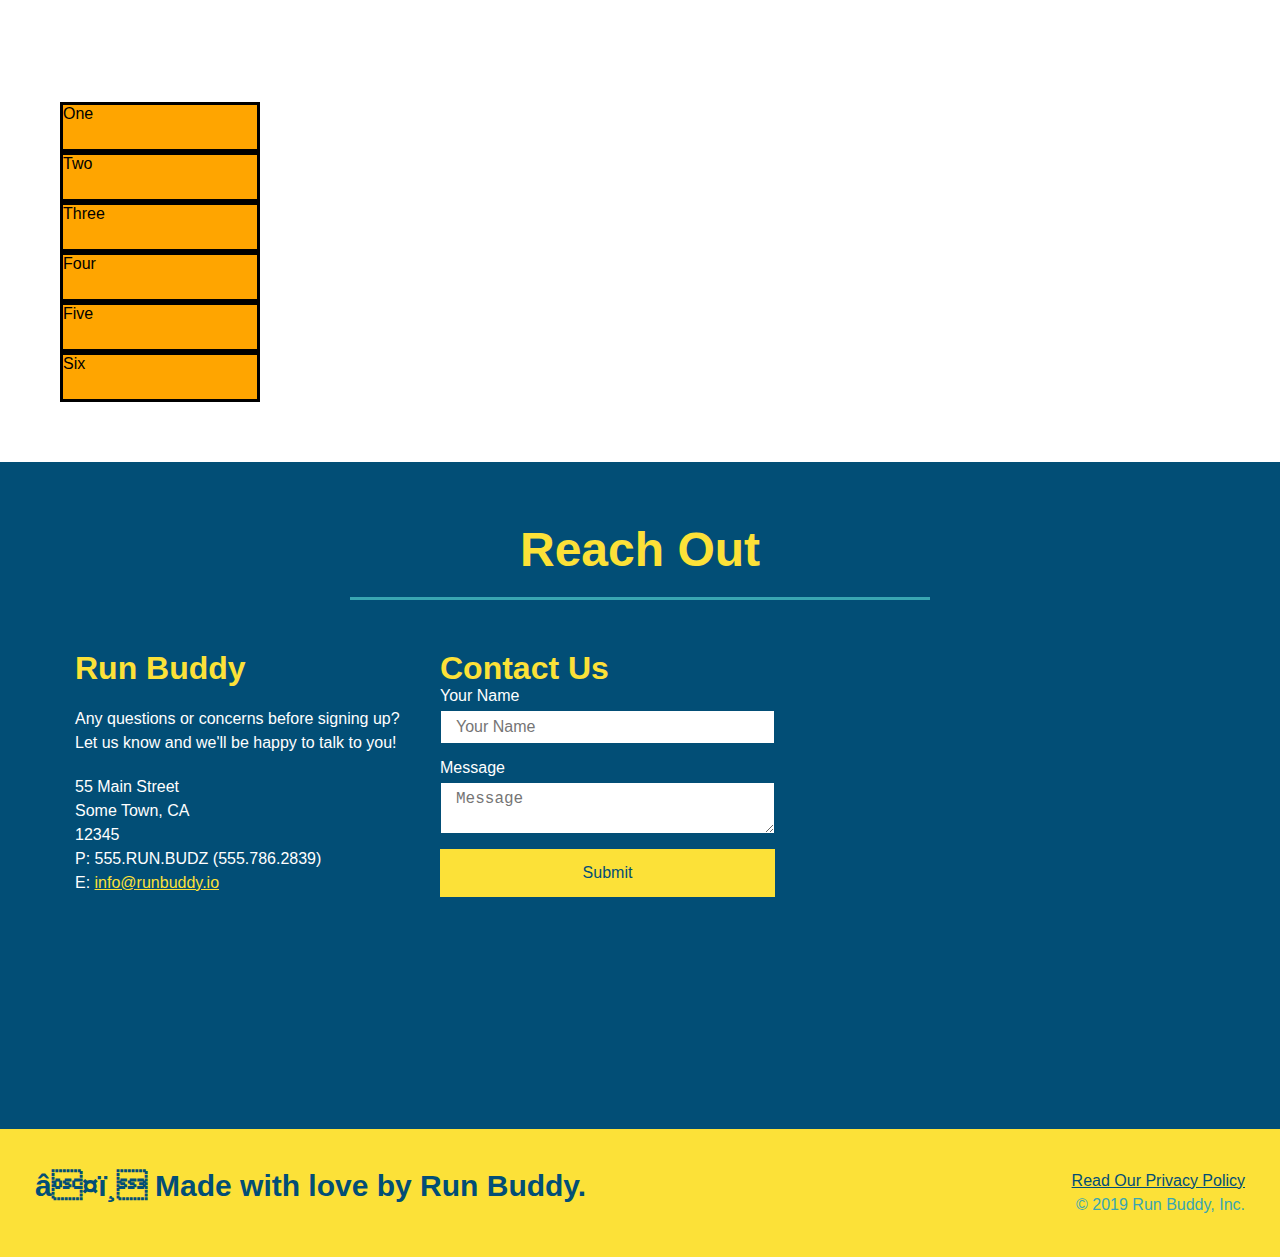
==== commit a859d771: "added grid example" ====
--- a/index.html
+++ b/index.html
@@ -26,6 +26,9 @@
                     </li>
                     <li>
                     <a href="#your-trainers">Your Trainers</a>
+                    </li>
+                    <li>
+                     <a href="#service-plans">Service Plans</a>
                     </li>
                     <li>
                     <a href="#reach-out">Reach Out</a>
@@ -195,6 +198,17 @@
             </div>
         </section>
 
+        <section id="service-plans" class="services">
+            <div class="service-grid-container">
+                <div class="service-grid-item">One</div>
+                <div class="service-grid-item">Two</div>
+                <div class="service-grid-item">Three</div>
+                <div class="service-grid-item">Four</div>
+                <div class="service-grid-item">Five</div>
+                <div class="service-grid-item">Six</div>
+              </div>
+        </section>
+
         <!--"reach out" section-->
         <section id="reach-out" class="contact">
             <h2 class="section-title secondary-border ">Reach Out</h2>
--- a/assets/css/style.css
+++ b/assets/css/style.css
@@ -260,8 +260,17 @@
       font-size: 17px;
   }
 
+  .service-grid-container {
+    display: grid;
+  }
  
- 
+  .service-grid-item {
+    width: 200px;
+    height: 50px;
+    background-color: orange;
+    border: solid;
+    color: black;
+  }
 
   .flex-row{
     display: flex;
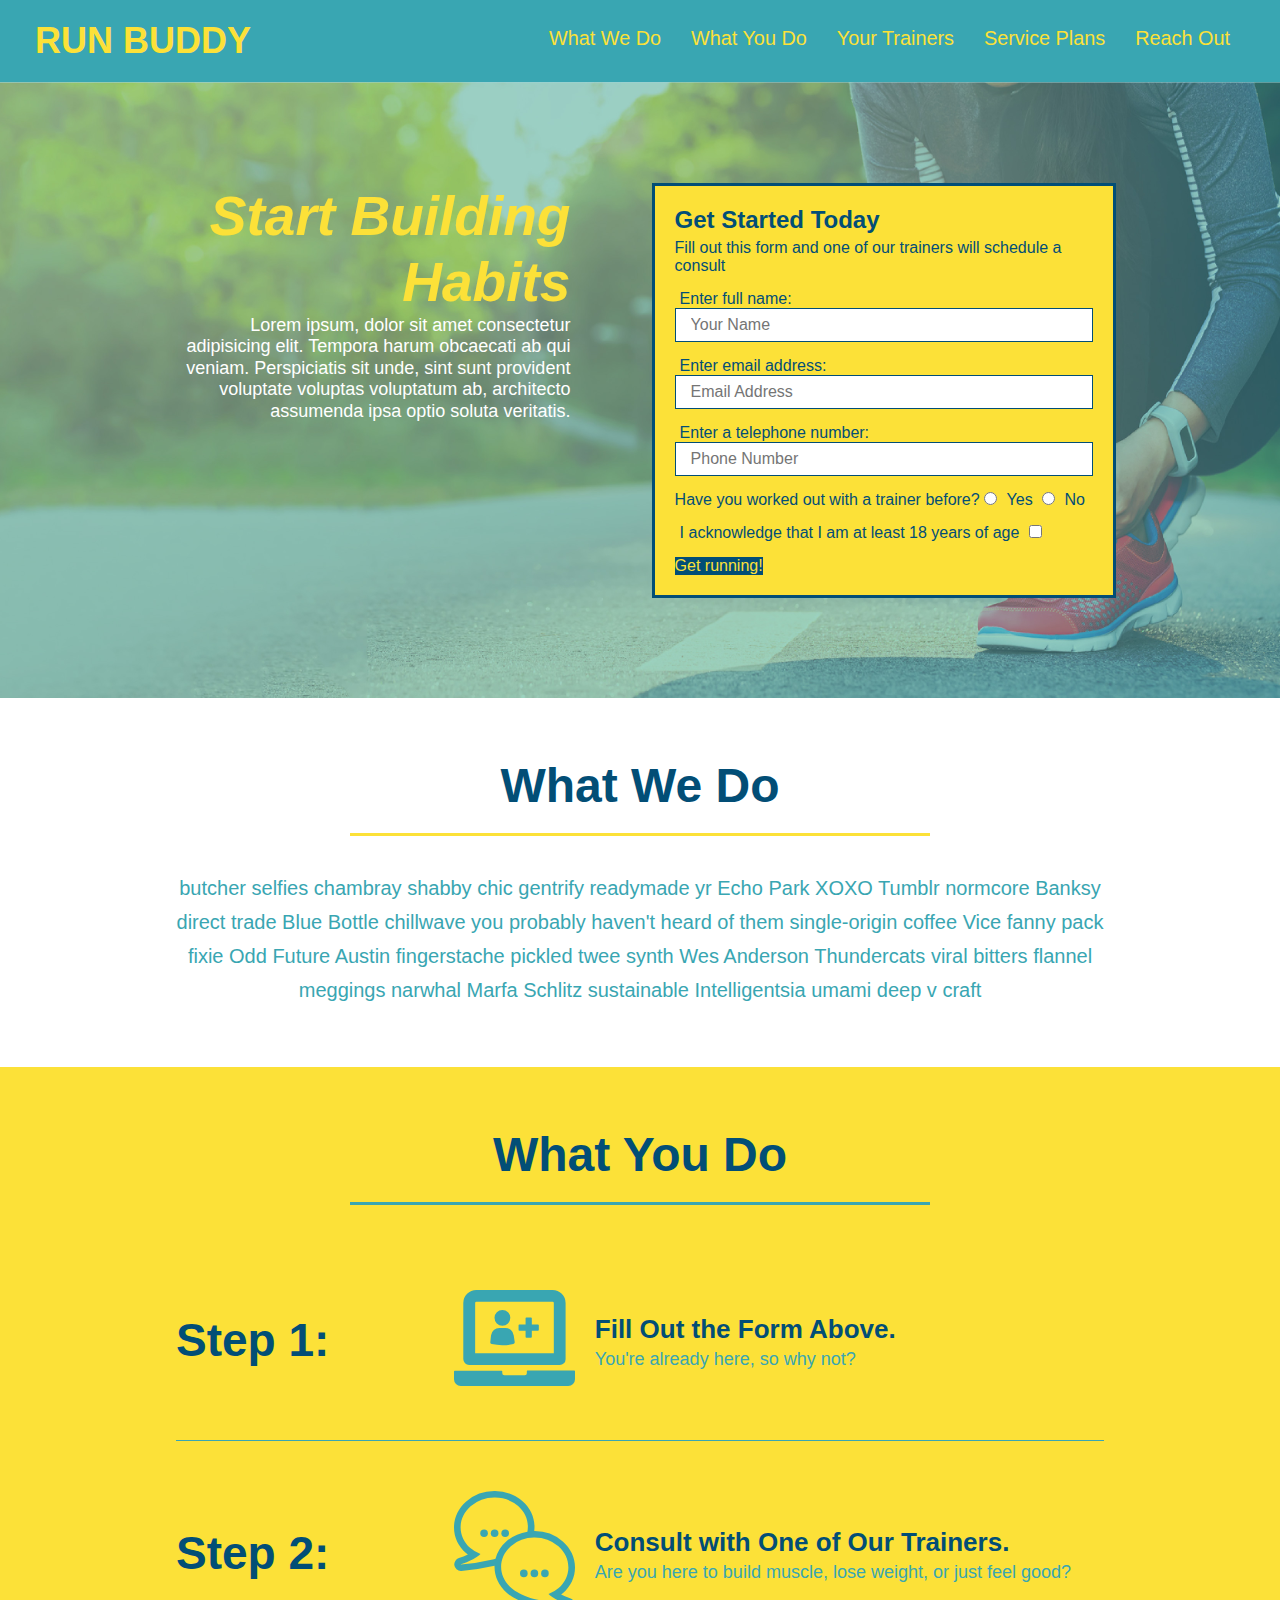
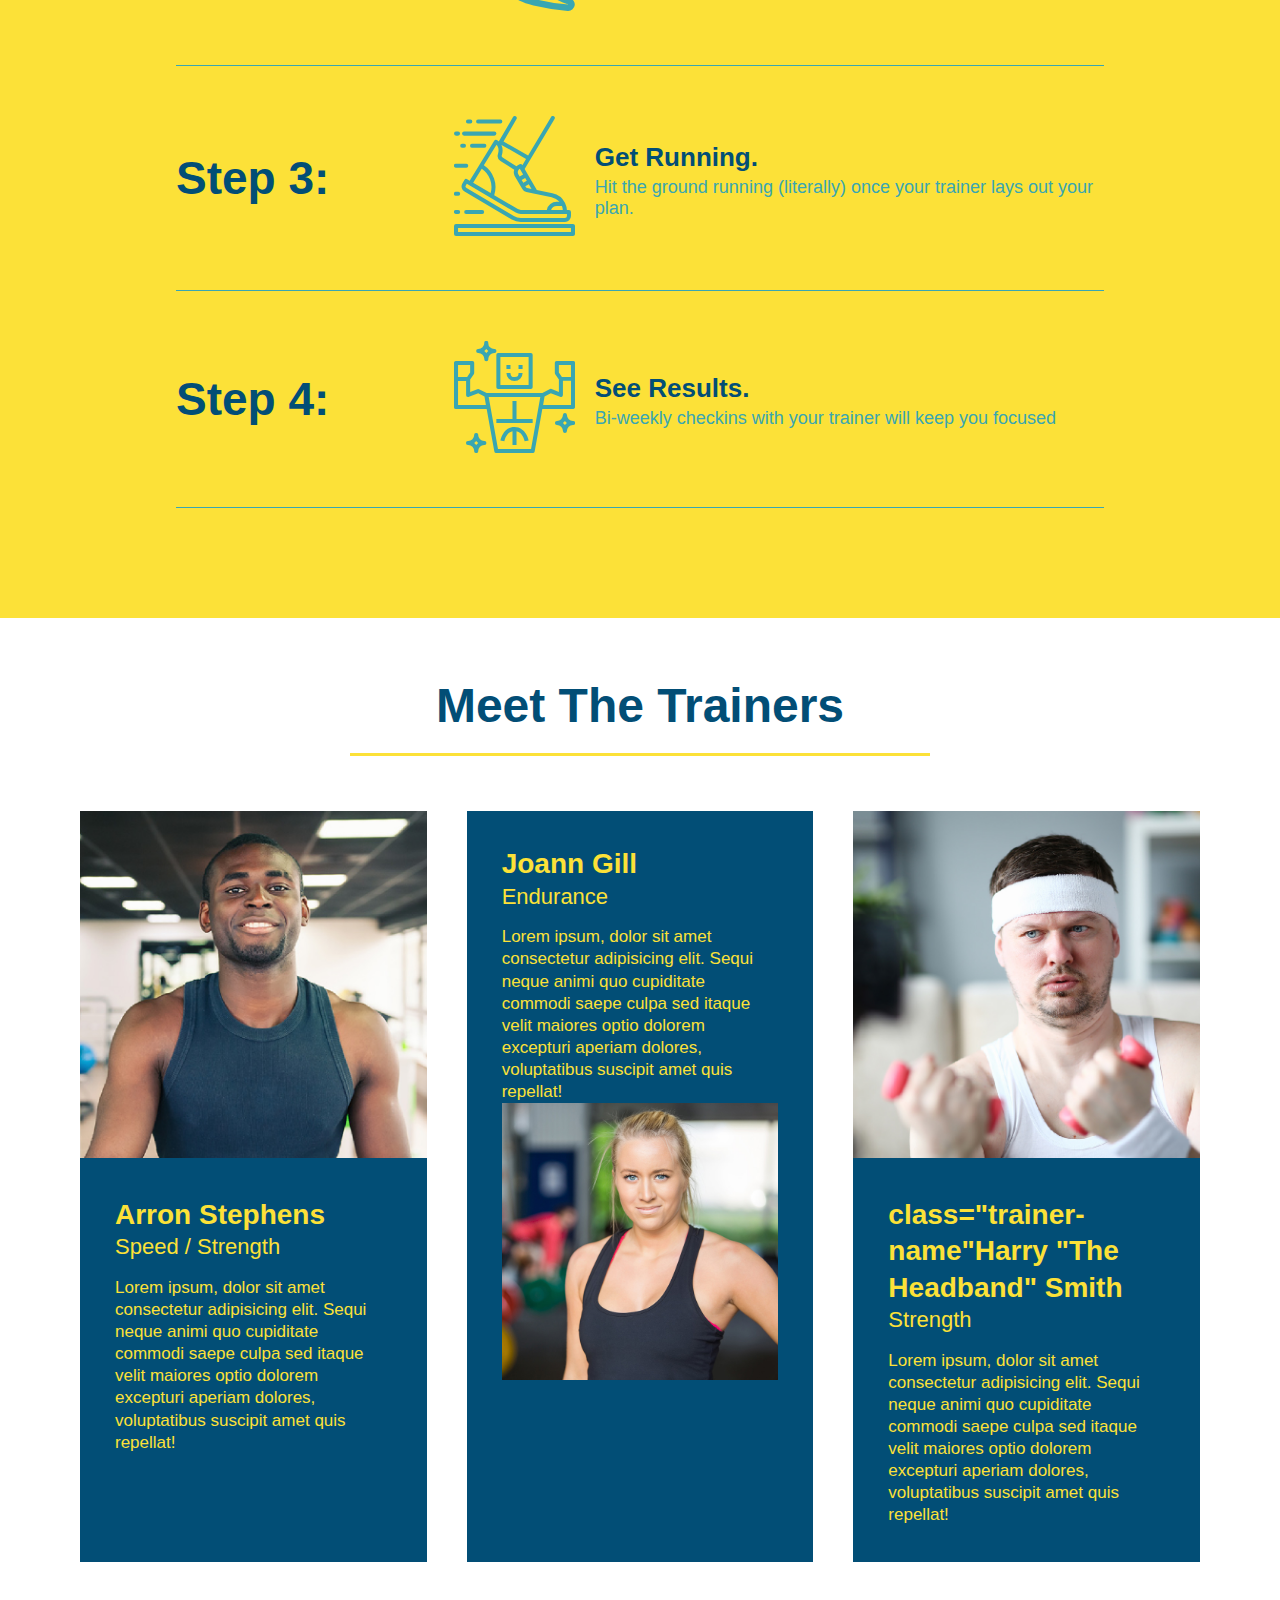
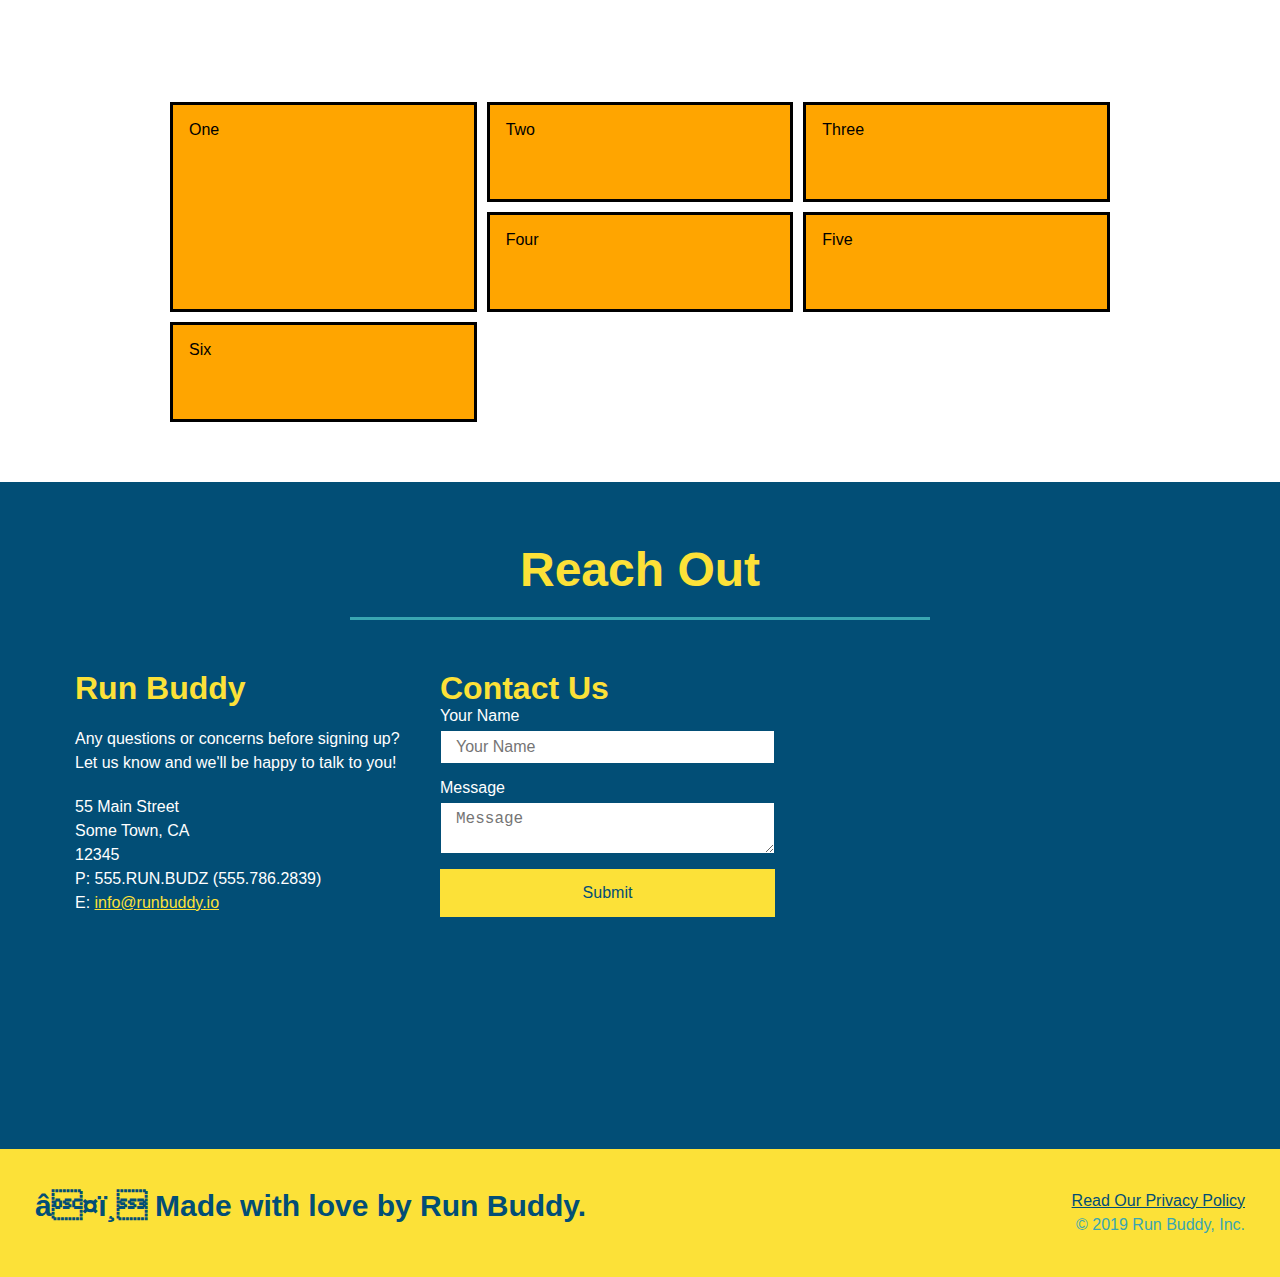
==== commit 4fda1df5: "example grid" ====
--- a/index.html
+++ b/index.html
@@ -200,12 +200,12 @@
 
         <section id="service-plans" class="services">
             <div class="service-grid-container">
-                <div class="service-grid-item">One</div>
-                <div class="service-grid-item">Two</div>
-                <div class="service-grid-item">Three</div>
-                <div class="service-grid-item">Four</div>
-                <div class="service-grid-item">Five</div>
-                <div class="service-grid-item">Six</div>
+                <div class="service-grid-item box1">One</div>
+                <div class="service-grid-item box2">Two</div>
+                <div class="service-grid-item box3">Three</div>
+                <div class="service-grid-item box4">Four</div>
+                <div class="service-grid-item box5">Five</div>
+                <div class="service-grid-item box6">Six</div>
               </div>
         </section>
 
--- a/assets/css/style.css
+++ b/assets/css/style.css
@@ -261,15 +261,28 @@
   }
 
   .service-grid-container {
+    max-width: 940px;
+    margin: 0 auto;
     display: grid;
+    grid-template-columns: repeat(3, 1fr);
+    grid-template-rows: repeat(3, 100px);
+    grid-gap: 10px;
   }
  
   .service-grid-item {
-    width: 200px;
-    height: 50px;
+    /* width: 200px;
+    height: 50px; */
     background-color: orange;
     border: solid;
+    padding: 1em;
     color: black;
+  }
+
+  .box1 {
+    grid-column-start: 1; 
+    grid-column-end: 2; 
+    grid-row-start: 1; 
+    grid-row-end: 3; 
   }
 
   .flex-row{
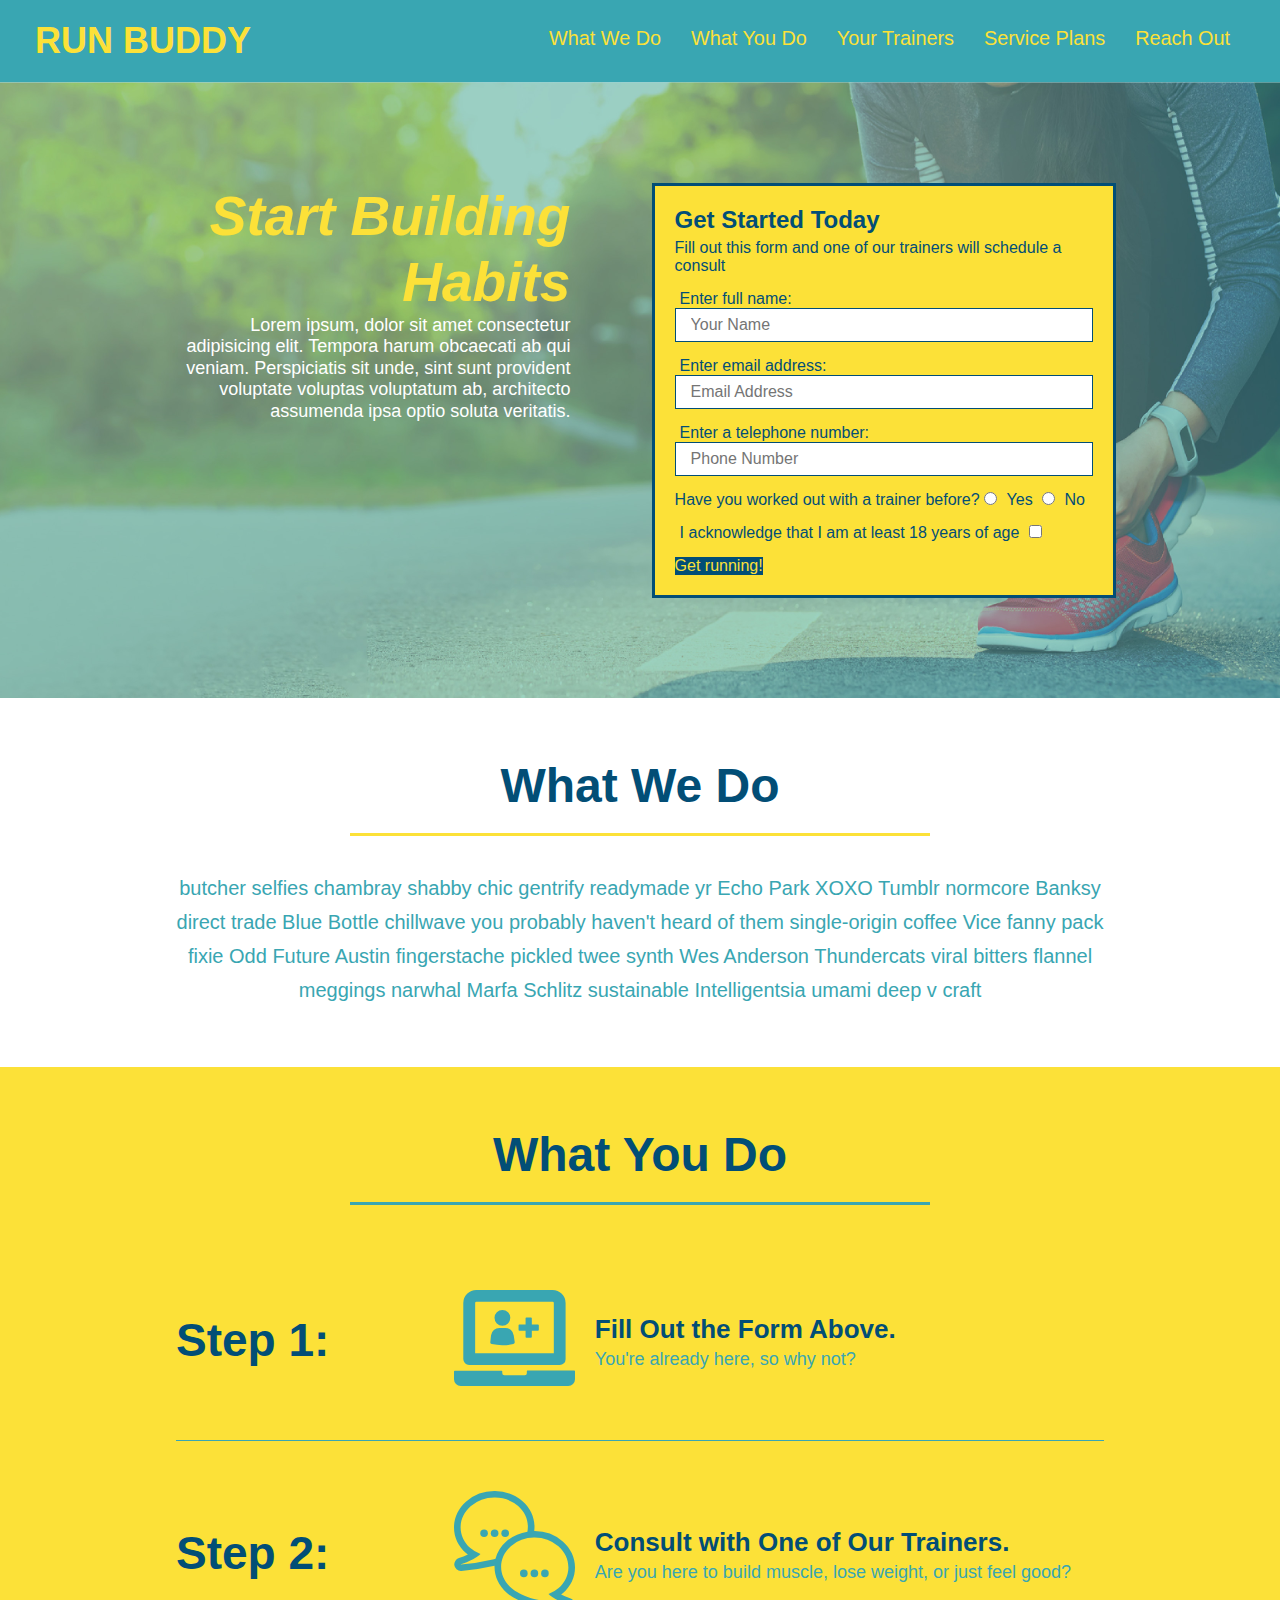
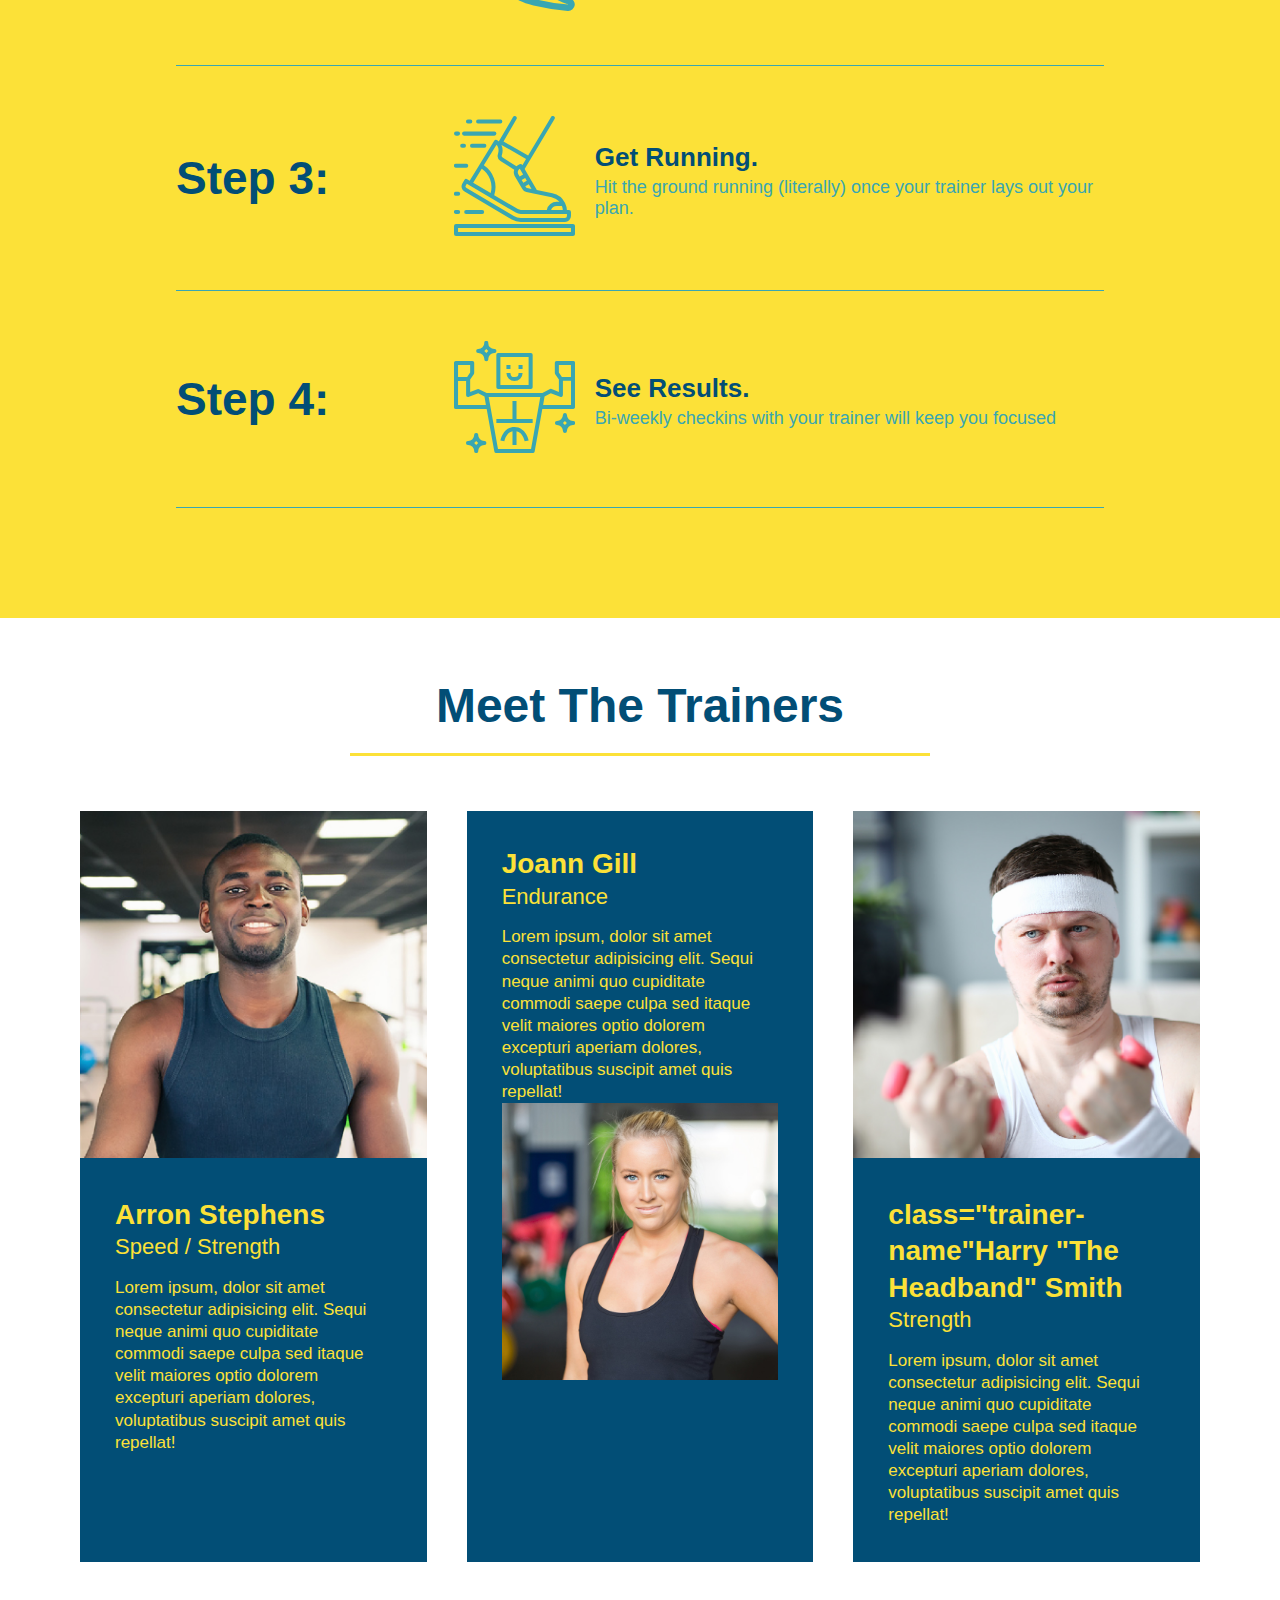
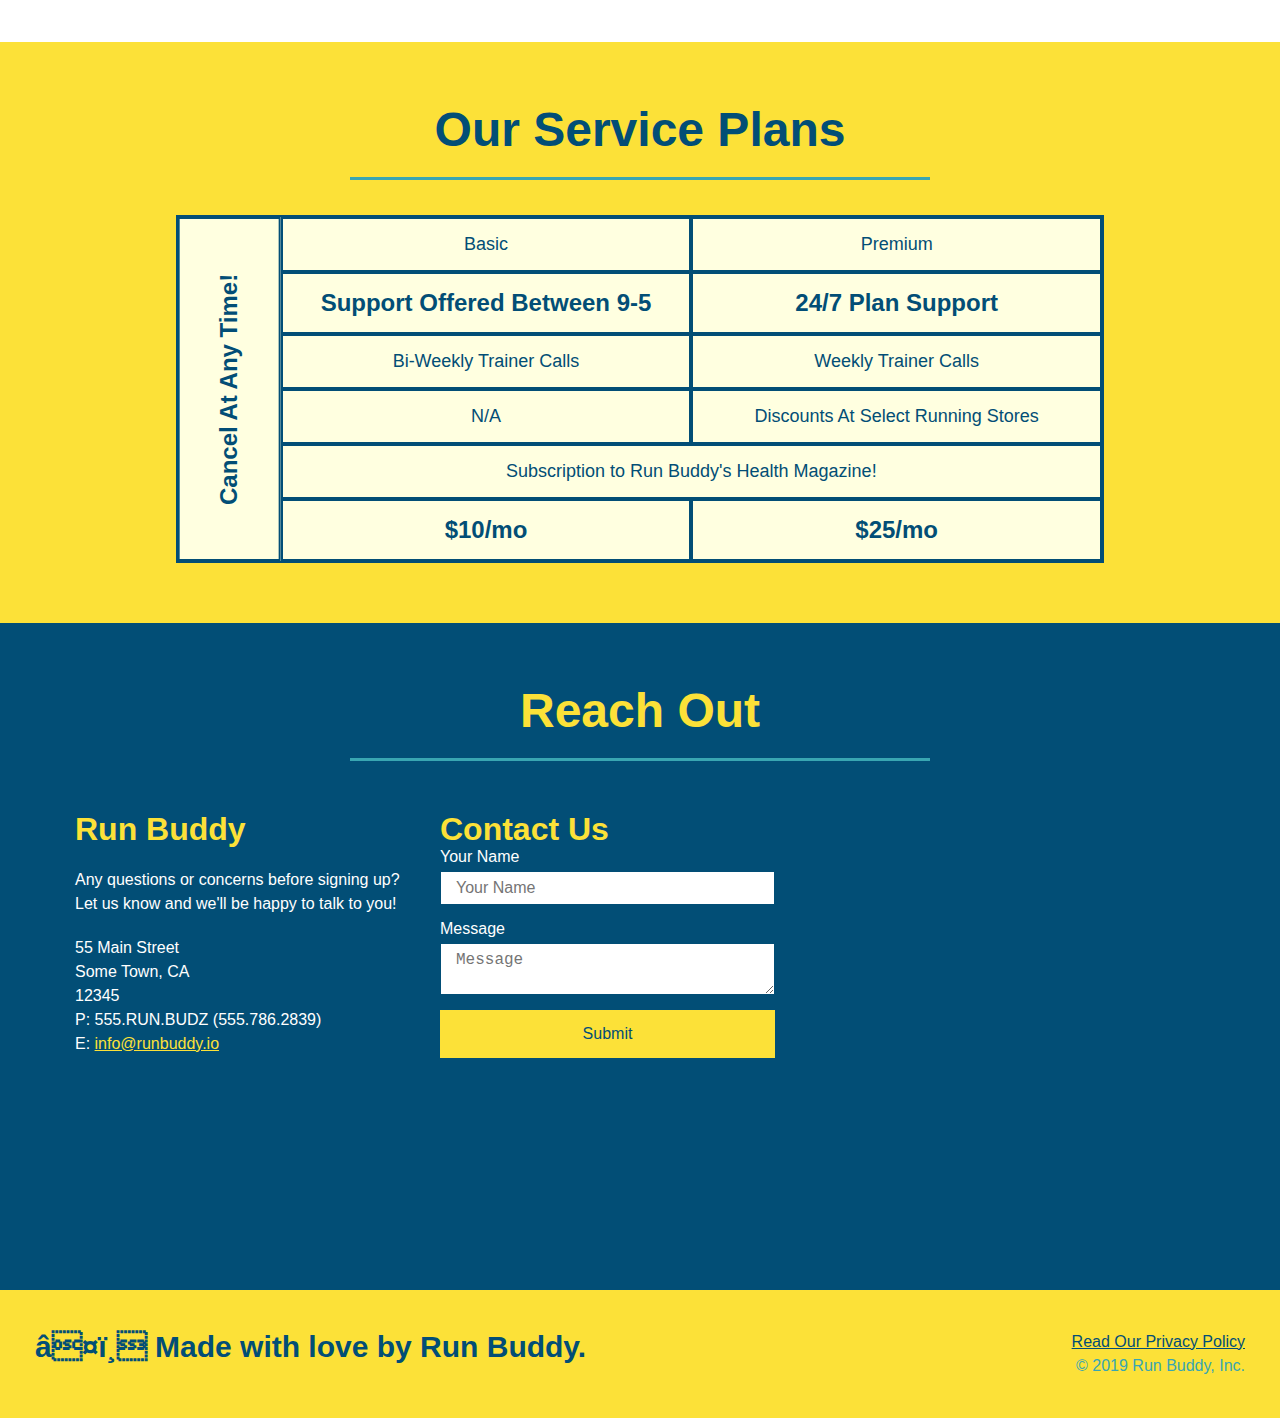
==== commit dea359d2: "added service table comparison" ====
--- a/index.html
+++ b/index.html
@@ -199,14 +199,28 @@
         </section>
 
         <section id="service-plans" class="services">
+            <h2 class="section-title secondary-border">
+                Our Service Plans
+              </h2>
+            <div class="service-grid-wrapper">  
             <div class="service-grid-container">
-                <div class="service-grid-item box1">One</div>
-                <div class="service-grid-item box2">Two</div>
-                <div class="service-grid-item box3">Three</div>
-                <div class="service-grid-item box4">Four</div>
-                <div class="service-grid-item box5">Five</div>
-                <div class="service-grid-item box6">Six</div>
+                <!-- Headers -->
+                <div class="service-grid-item basic">Basic</div>
+                <div class="service-grid-item premium">Premium</div>
+
+                <!-- Body -->
+                <div class="service-grid-item grid-head basic">Support Offered Between 9-5</div>
+                <div class="service-grid-item grid-head premium">24/7 Plan Support </div>
+                <div class="service-grid-item basic">Bi-Weekly Trainer Calls</div>
+                <div class="service-grid-item premium">Weekly Trainer Calls</div>
+                <div class="service-grid-item basic">N/A</div>
+                <div class="service-grid-item premium">Discounts At Select Running Stores</div>
+                <div class="service-grid-item both">Subscription to Run Buddy's Health Magazine!</div>
+                <div class="service-grid-item grid-price basic">$10/mo</div>
+                <div class="service-grid-item grid-price premium">$25/mo </div>
+                <div class="service-grid-item cancel">Cancel At Any Time!</div>
               </div>
+            </div> <!-- div service-grid-wrapper -->
         </section>
 
         <!--"reach out" section-->
--- a/assets/css/style.css
+++ b/assets/css/style.css
@@ -257,33 +257,63 @@
   }
 
   .trainer-bio p {
-      font-size: 17px;
-  }
+    font-size: 17px;
+  }
+
+  /* SERVICE STYLES BEGIN */
+.services {
+  background: #fce138; 
+}
+
+.service-grid-wrapper {
+  display: flex;
+  width: 100%;
+  justify-content: center;
+}
+
 
   .service-grid-container {
-    max-width: 940px;
-    margin: 0 auto;
+    background: lightyellow;
+    width: 80%;
     display: grid;
-    grid-template-columns: repeat(3, 1fr);
-    grid-template-rows: repeat(3, 100px);
-    grid-gap: 10px;
+    /* repeat(iterator, size) */
+    grid-template-columns: 1fr repeat(2, 4fr);
+    grid-template-rows: repeat(5, 1fr) 2 fr;
+    border: 2px solid #024e76;
+    color: #024e76;
+    font-size: 18px;
   }
  
   .service-grid-item {
-    /* width: 200px;
-    height: 50px; */
-    background-color: orange;
-    border: solid;
-    padding: 1em;
-    color: black;
-  }
-
-  .box1 {
-    grid-column-start: 1; 
-    grid-column-end: 2; 
-    grid-row-start: 1; 
-    grid-row-end: 3; 
-  }
+    padding: 15px 0;
+    border: 2px solid #024e76;
+    display: flex;
+    align-items: center;
+    justify-content: center;
+    text-align: center;
+ 
+  }
+
+/* specific match */
+.service-grid-item.basic {
+  grid-column: 2 / span 1;
+}
+
+.service-grid-item.both {
+  grid-column: 2 / span 2;
+}
+
+.service-grid-item.cancel {
+  writing-mode: vertical-lr;
+  transform: rotate(180deg);
+  grid-column: 1;
+  grid-row: 1/7;
+}
+
+.grid-head, .grid-price, .service-grid-item.cancel {
+  font-size: 1.5rem;
+  font-weight: bold;
+}
 
   .flex-row{
     display: flex;
@@ -459,6 +489,27 @@
   .step-text {
     flex: 100%;  
   }
+
+
+  .service-grid-container {
+    grid-template-columns: 1fr 1fr;
+  }
+ 
+.service-grid-item.basic {
+  grid-column: 1;
+}
+
+.service-grid-item.both {
+  grid-column: 1/-1;
+}
+
+.service-grid-item.cancel {
+  transform: none;
+  writing-mode: unset;
+  grid-column: 1/7;
+  grid-row: 7;
+}
+
 }
 
 /* MEDIA QUERY FOR MOBILE PHONES AND SMALLER */
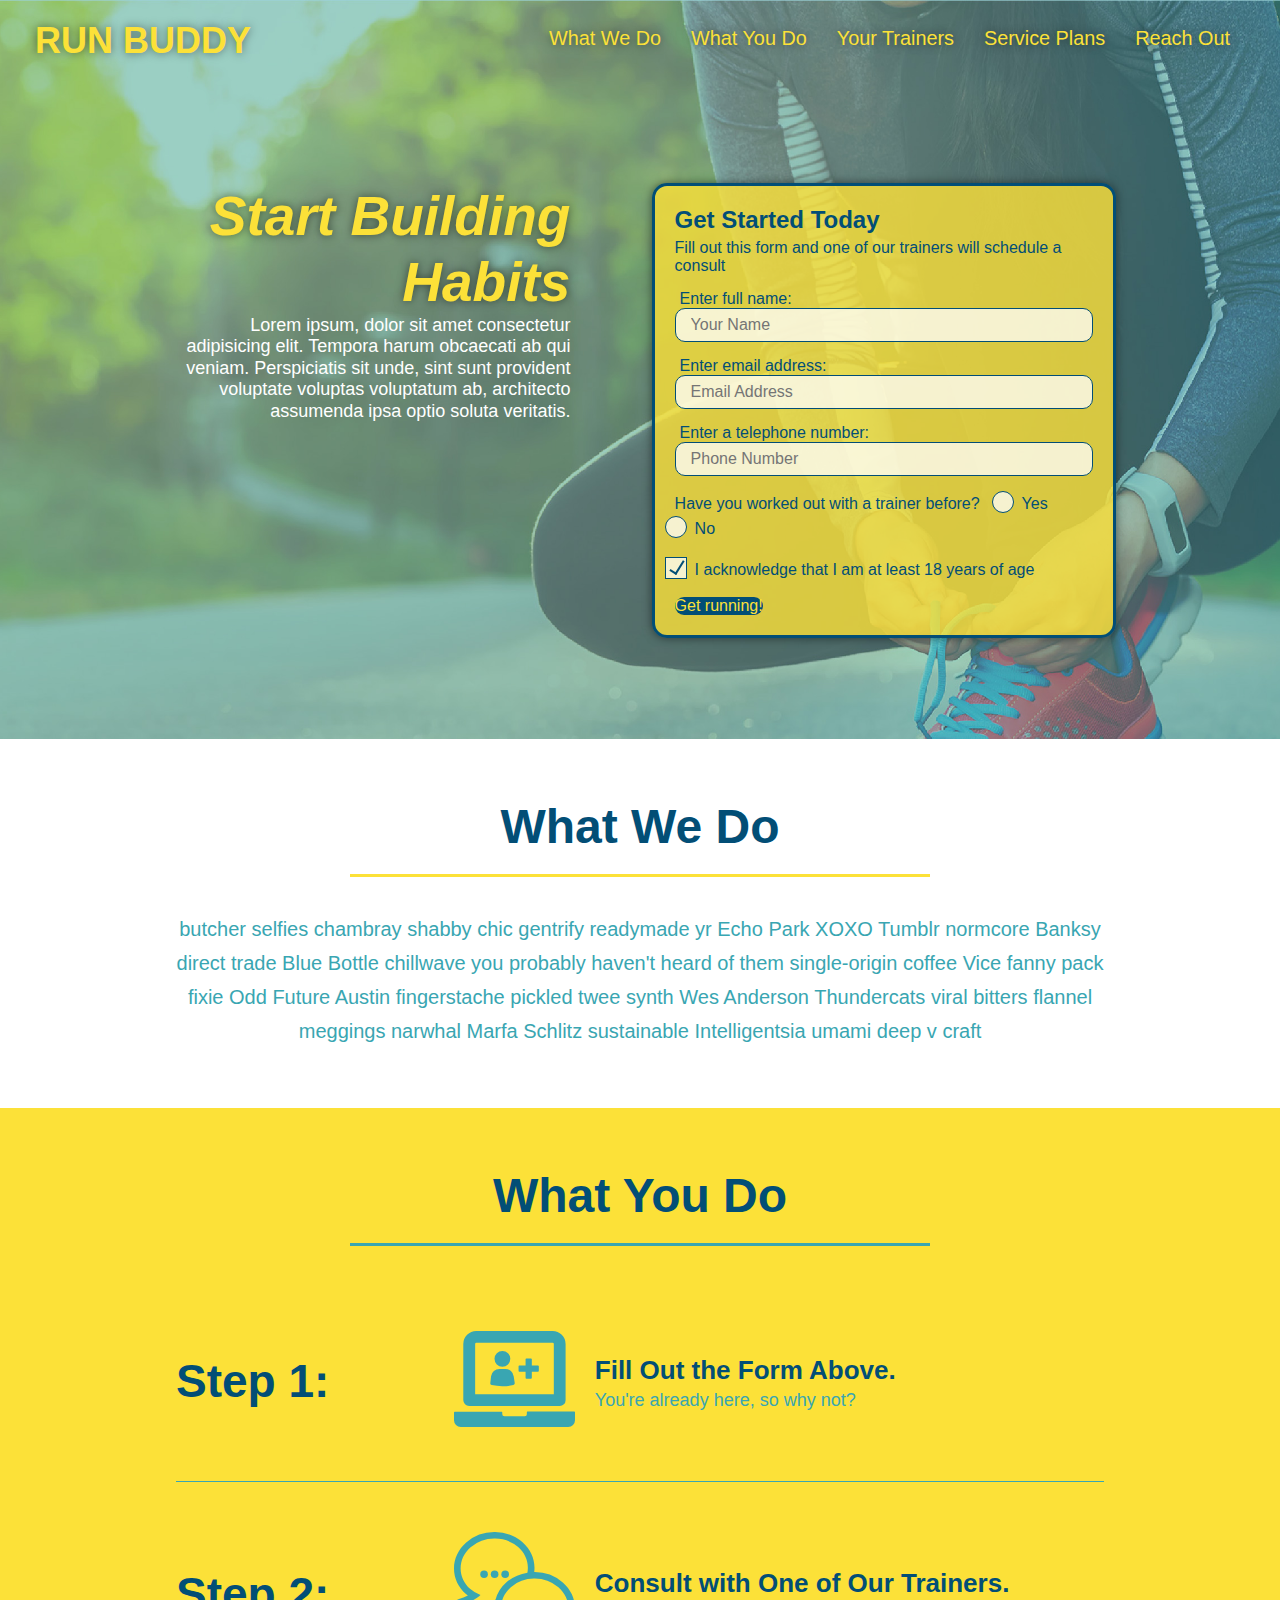
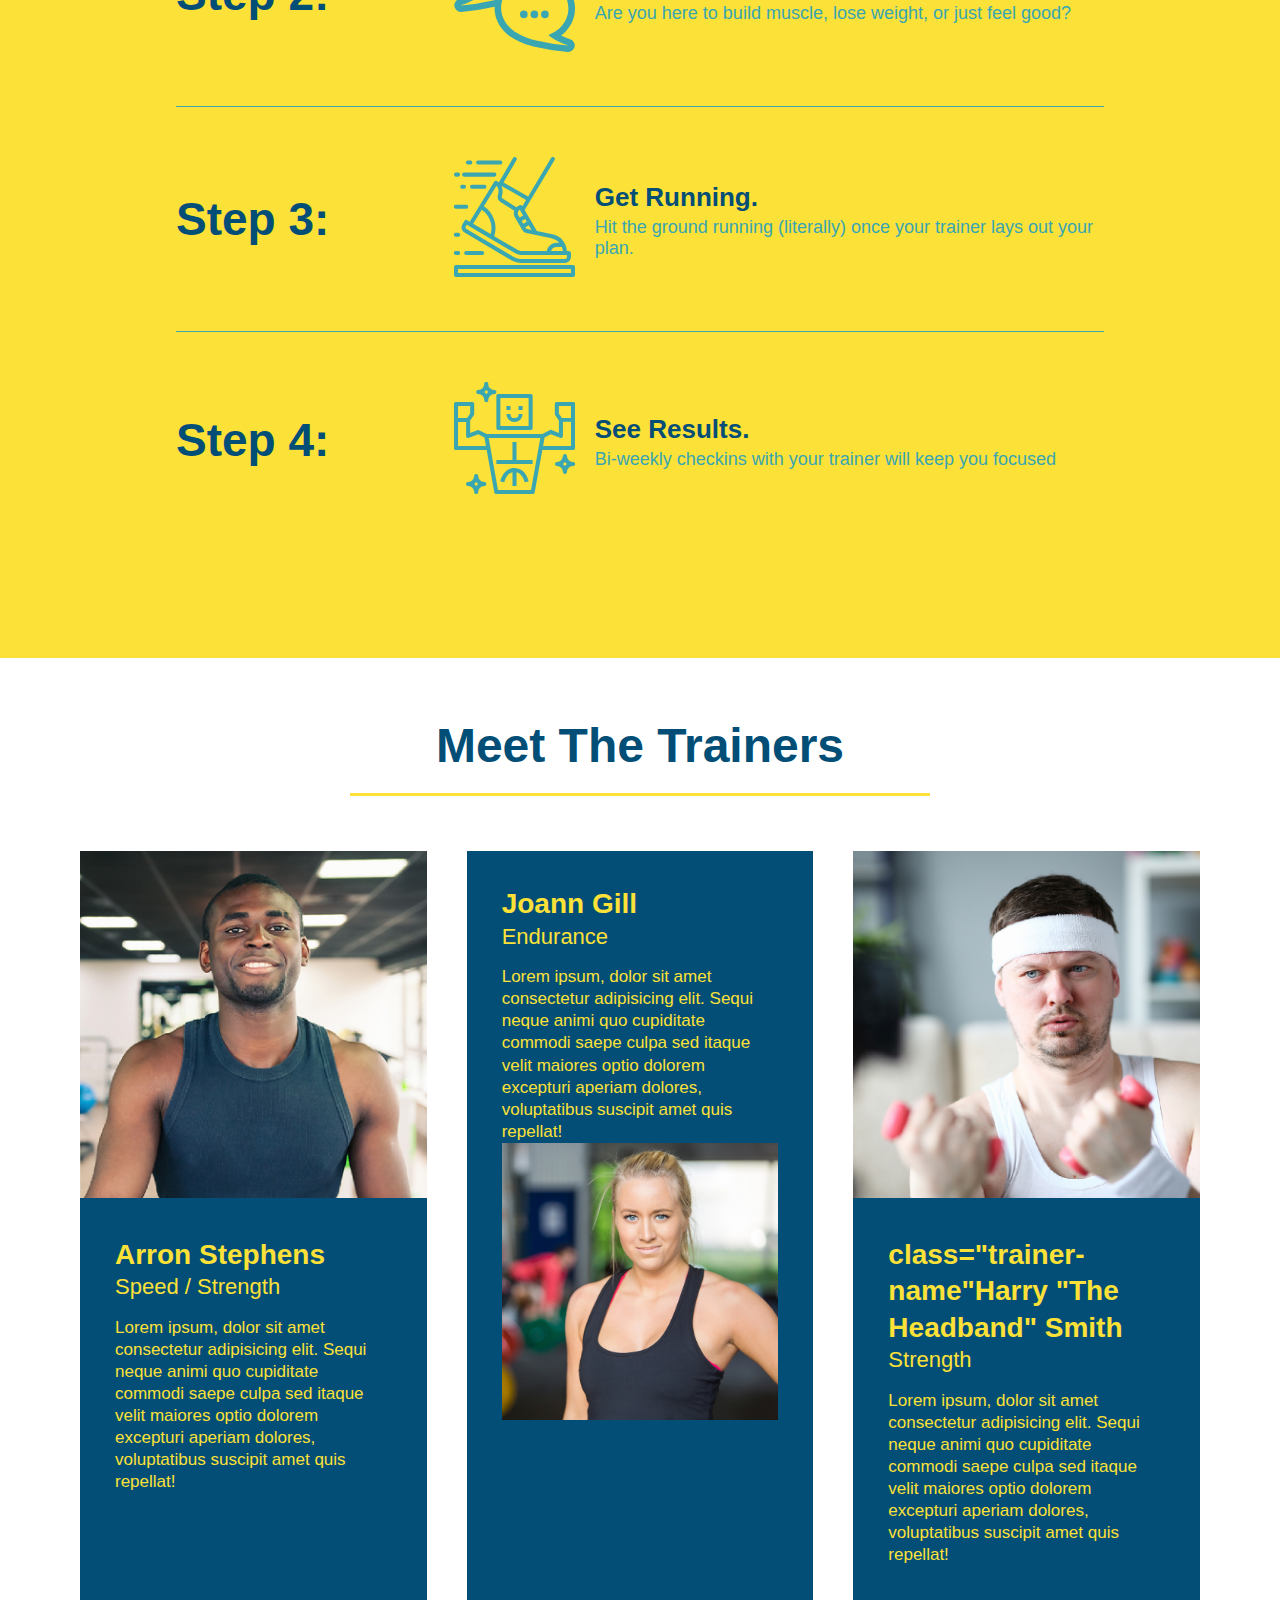
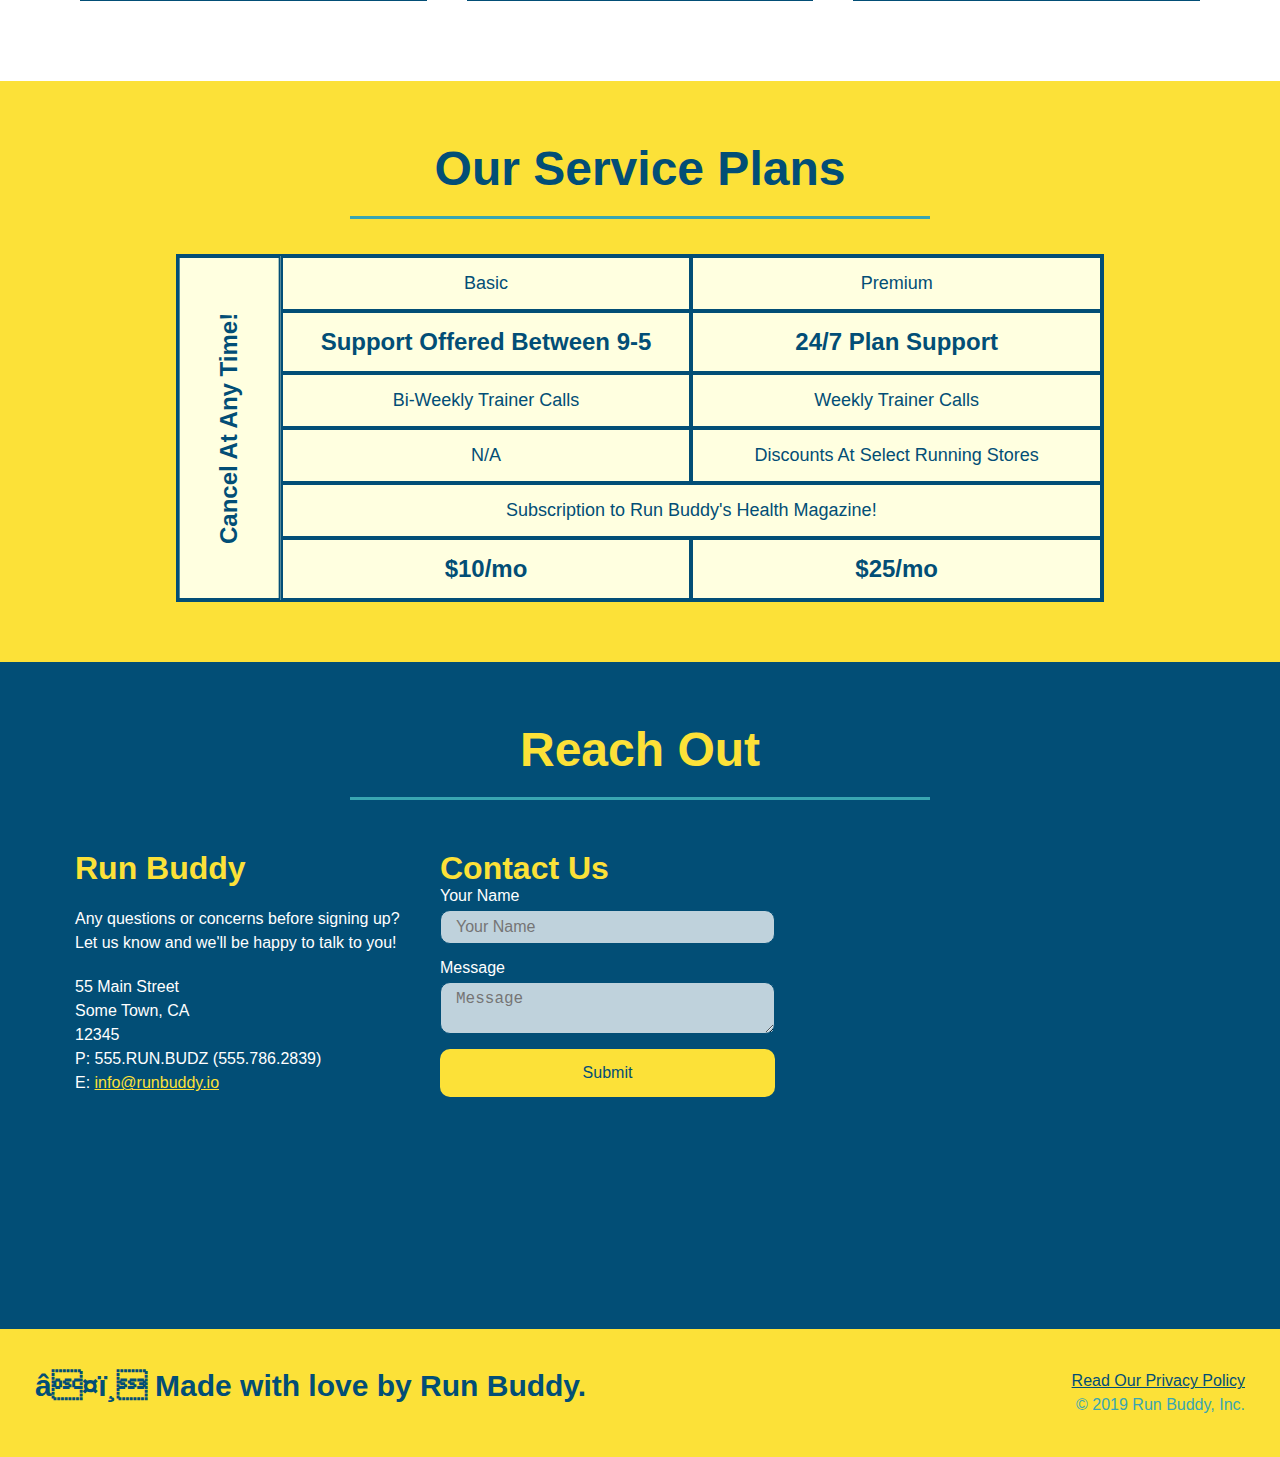
==== commit 6f738961: "final css touches" ====
--- a/index.html
+++ b/index.html
@@ -61,15 +61,20 @@
                 <input type="tel" placeholder="Phone Number" name="phone" id="phone" class="form-input"/>
                 <p>
                     Have you worked out with a trainer before?
-                    <input type="radio" name="trainer-confirm" id="trainer-yes" />
-                    <label for="trainer-yes">Yes</label>
-                    <input type="radio" name="trainer-confirm" id="trainer-no" />
-                    <label for="trainer-no">No</label>
+                    <span class="radio-wrapper"> 
+                        <input type="radio" name="trainer-confirm" id="trainer-yes" />
+                        <label for="trainer-yes">Yes</label>
+                    </span>
+                    <span class="radio-wrapper"> 
+                        <input type="radio" name="trainer-confirm" id="trainer-no" />
+                        <label for="trainer-no">No</label>
+                    </span>
                   </p>
                   <p>
-                      <label for="checkbox">I acknowledge that I am at least 18 years of age
-                      </label>
-                    <input type="checkbox" name="age-confirm" id="checkbox" />
+                    <span class="checkbox-wrapper"> 
+                        <label for="checkbox">I acknowledge that I am at least 18 years of age</label>
+                        <input type="checkbox" name="age-confirm" id="checkbox" />
+                    </span>
                   </p>
                   <button type="submit">
                     Get running!
--- a/assets/css/style.css
+++ b/assets/css/style.css
@@ -3,32 +3,47 @@
     padding: 0;
     box-sizing: border-box;
   }
+  
+  :root {
+    --primary-color: #fce138;
+    --secondary-color: #024e76;
+    --tertiary-color: #39a6b2;
+  }
 
 body {
     /* more on this crazy alphanumerical value in a minute! */
-    color: #39a6b2;
+    color: var(--tertiary-color);
     font-family: Helvetica, Arial, sans-serif;
   }
 
   /* apply styles to <header> */
 header {
     padding: 20px 35px;
-    background-color: #39a6b2;
+    background-color: var(--tertiary-color);
     display: flex;
     justify-content: space-between;
     flex-wrap: wrap;
+    position: -webkit-sticky;
+    position: sticky;
+    top: 0;
+    background-image: url("./hero-bg.jpg");
+    background-size: cover;
+    background-position: 80%;
+    background-attachment: fixed;
+    z-index: 9999;
   }
 
   header h1 {
     font-weight: bold;
     font-size: 36px;
-    color: #fce138;
+    color: var(--primary-color);
     margin: 0;
+    text-shadow: 0 0 10px rgba(0, 0, 0, 0.5);
   }
   
   header a {
     text-decoration: none;
-    color: #fce138;
+    color: var(--primary-color);
   }
 
 
@@ -48,6 +63,14 @@
     padding: 10px 15px;
     font-weight: lighter;
     font-size: 1.55vw;
+    text-shadow: 0 0 10px rgba(0, 0, 0, 0.5);
+  }
+
+  header nav ul li a:hover {
+    background: var(--primary-color);
+    color: var(--secondary-color);
+    border-radius: 15px;
+    text-shadow: none;
   }
 
   section {
@@ -58,7 +81,8 @@
 .hero {
     background-image: url("./hero-bg.jpg");
     background-size: cover;
-    background-position: center;
+    background-position: 80%;
+    background-attachment: fixed;
     display: flex;
     justify-content: center;
     flex-wrap: wrap;
@@ -77,17 +101,20 @@
   .hero-cta h2{
     font-style: italic;
     font-size: 55px;
-    color:#fce138;
+    color:var(--primary-color);
+    text-shadow: 0 0 10px rgba(0, 0, 0, 0.5);
   }
 
   .hero-form {
-    border: 3px solid #024e76;
-    background-color: #fce138;
+    border: 3px solid var(--secondary-color);
+    background-color:rgb(252, 225, 56, 0.8);
     padding: 20px;
-    color: #024e76;
+    color: var(--secondary-color);
     right: 140px;
     width: 40%;
     margin: 3.5%;
+    box-shadow: 0 0 10px rgba(0, 0, 0, 0.5);
+    border-radius: 15px;
   }
 
   .hero-form h3 {
@@ -105,31 +132,105 @@
   }
   
   .form-input {
-    border: 1px solid #024e76;
+    border: 1px solid var(--secondary-color);
     display: block;
     padding: 7px 15px;
     font-size: 16px;
-    color: #024e76;
+    color: var(--secondary-color);
     width: 100%;
     margin-bottom: 15px;
-  }
+    border-radius: 10px;
+    background-color: rgba(255,255,255, 0.75);
+  }
+
+  /* create a new rule for focus state */
+.form-input:focus {
+  background-color: rgba(255,255,255, 1);
+  outline: none;
+}
 
   .hero-form label {
     margin: 0 5px;
   }
 
   .hero-form button{
-      color:#fce138;
-      background-color:#024e76;
+      color:var(--primary-color);
+      background-color:var(--secondary-color);
       border:none;
       padding: 10px 20 px;
       font-size: 16px;
-  }
+      border-radius: 10px;
+  }
+
+  .hero-form button:hover {
+    background-color: var(--tertiary-color);  
+  }
+
+  .checkbox-wrapper input, .radio-wrapper input {
+    opacity: 0;
+  }
+
+  .checkbox-wrapper label, .radio-wrapper label {
+    position: relative;
+    left: 10px;
+    margin: 10px;
+    line-height: 1.6;
+}
+
+.checkbox-wrapper label::before, .radio-wrapper label::before {
+  content: "";
+  height: 20px;
+  width: 20px;
+  background: rgba(255, 255, 255, 0.75);  
+  border: 1px solid var(--secondary-color);  
+  position: absolute;
+  top: -4px;
+  left: -30px;
+}
+
+.radio-wrapper label::before {
+  border-radius: 50%;
+}
+
+.radio-wrapper label::after {
+  content: "";
+  width: 20px;
+  height: 20px;
+  border-radius: 50%;
+  background: var(--secondary-color);
+  position: absolute;
+  left: -29px;
+  top: -3px;
+  background-image: radial-gradient(circle, #39a6b2, var(--secondary-color));
+}
+
+.checkbox-wrapper label::after {
+  content: "";
+  height: 6px;
+  width: 14px;
+  border-left: 2px solid var(--secondary-color);
+  border-bottom: 2px solid var(--secondary-color);
+  position: absolute;
+  left: -26px;
+  top: 1px;
+  transform: rotate(-58deg);
+}
+
+.checkbox-wrapper input + label::after, 
+.radio-wrapper input + label::after {
+  content: none;
+}
+
+.checkbox-wrapper input:checked + label::after, 
+.radio-wrapper input:checked + label::after {
+  content: "";
+}
+
   /* Hero Style End */
 
 .section-title {
     font-size: 48px;
-    color: #024e76;
+    color: var(--secondary-color);
     border-bottom: 3px solid;
     padding-bottom: 20px;
     text-align: center;
@@ -138,12 +239,12 @@
   }
 
   .primary-border{
-    border-color: #fce138;
+    border-color: var(--primary-color);
   }
 
   .intro p {
     line-height: 1.7;
-    color: #39a6b2;
+    color: var(--tertiary-color);
     width: 80%;
     font-size: 20px;
     margin: 0 auto;
@@ -151,11 +252,11 @@
   }
 
   .steps{
-      background: #fce138;
+      background: var(--primary-color);
   }
 
   .secondary-border{
-      border-color: #39a6b2;
+      border-color: var(--tertiary-color);
   }
 
   /* .steps div {
@@ -168,7 +269,7 @@
   } */
 
   .steps p {
-    color: #39a6b2;
+    color: var(--tertiary-color);
     font-size: 23px;
 }
 
@@ -176,15 +277,18 @@
     margin: 50px auto;
     padding-bottom: 50px;
     width: 80%;
-    border-bottom: 1px solid #39a6b2;
     display: flex;
     flex-wrap: wrap;
     align-items: center;
     justify-content: space-between;
   }
 
+  .step:not(:last-child) {
+    border-bottom: 1px solid var(--tertiary-color);
+  }
+
   .step h3{
-      color: #024e76;
+      color: var(--secondary-color);
       font-size: 46px;
       flex: 1 30%;
   }
@@ -200,7 +304,7 @@
   .step-text h4 {
     font-size: 26px;
     line-height: 1.5;
-    color: #024e76;
+    color: var(--secondary-color);
   }
 
   .step-info{
@@ -231,8 +335,8 @@
   .trainer{
       /* width:900px; */
       margin: 20px;
-      background:#024e76;
-      color:#fce138;
+      background:var(--secondary-color);
+      color:var(--primary-color);
       flex:1;
       /* overflow: auto; */
   }
@@ -262,7 +366,7 @@
 
   /* SERVICE STYLES BEGIN */
 .services {
-  background: #fce138; 
+  background: var(--primary-color); 
 }
 
 .service-grid-wrapper {
@@ -279,14 +383,14 @@
     /* repeat(iterator, size) */
     grid-template-columns: 1fr repeat(2, 4fr);
     grid-template-rows: repeat(5, 1fr) 2 fr;
-    border: 2px solid #024e76;
-    color: #024e76;
+    border: 2px solid var(--secondary-color);
+    color: var(--secondary-color);
     font-size: 18px;
   }
  
   .service-grid-item {
     padding: 15px 0;
-    border: 2px solid #024e76;
+    border: 2px solid var(--secondary-color);
     display: flex;
     align-items: center;
     justify-content: center;
@@ -321,11 +425,11 @@
 
   /* Reach Out */
   .contact {
-      background: #024e76;      
+      background: var(--secondary-color);      
   }
 
   .contact h2{
-    color:#fce138;
+    color:var(--primary-color);
   }
 
   .contact-info{
@@ -344,16 +448,11 @@
   }
 
   .contact-info div {
-    /* width: 410px;
-    display: inline-block;
-    vertical-align: top;
-    text-align: left;
-    margin: 30px 0 0 60px; */
     color: white;
   }
 
   .contact-info h3{
-    color:#fce138;
+    color:var(--primary-color);
     font-size: 32px
 }
 
@@ -365,34 +464,46 @@
 }
 
 .contact-info a {
-    color:#fce138
+    color:var(--primary-color);
 }
 
 .contact-form input, .contact-form textarea{
-border: 1px solid #024e76;
+border: 1px solid var(--secondary-color);
 display: block;
 padding: 7px 15px;
 font-size: 16px;
-color: #024e76;
+color: var(--secondary-color);
 width: 100%;
 margin-bottom: 15px;
 margin-top: 5px;
+border-radius: 10px;
+background-color: rgba(255,255,255, 0.75);
+}
+
+.contact-form input:focus, .contact-form textarea:focus {
+  background-color: rgba(255,255,255, 1);
 }
 
 .contact-form button{
   width: 100%;
   border: none;
-  background: #fce138;
-  color: #024e76;
+  background:var(--primary-color);
+  color: var(--secondary-color);
   text-align: center;
   padding: 15px 0;
   font-size: 16px;
+  border-radius: 10px;
+}
+
+.contact-form button:hover {
+  color: var(--primary-color);
+  background: var(--tertiary-color);
 }
 
 /* Apply styles to footer */
   footer {
     display: flex;
-    background: #fce138;
+    background: var(--primary-color);
     width: 100%;
     padding: 40px 35px;
     justify-content: space-between;
@@ -400,7 +511,7 @@
   }
 
   footer h2 {
-    color: #024e76;
+    color: var(--secondary-color);
     font-size: 30px;
     margin: 0;
   }
@@ -411,7 +522,7 @@
   }
 
   footer a {
-    color: #024e76;
+    color: var(--secondary-color);
   }
 
 /* MEDIA QUERY FOR SMALLER DESKTOP SCREENS AND SMALLER */
@@ -419,6 +530,7 @@
   header {
     padding-bottom: 0;
     justify-content: center;
+    position: relative;
   }
 
   header h1 {
